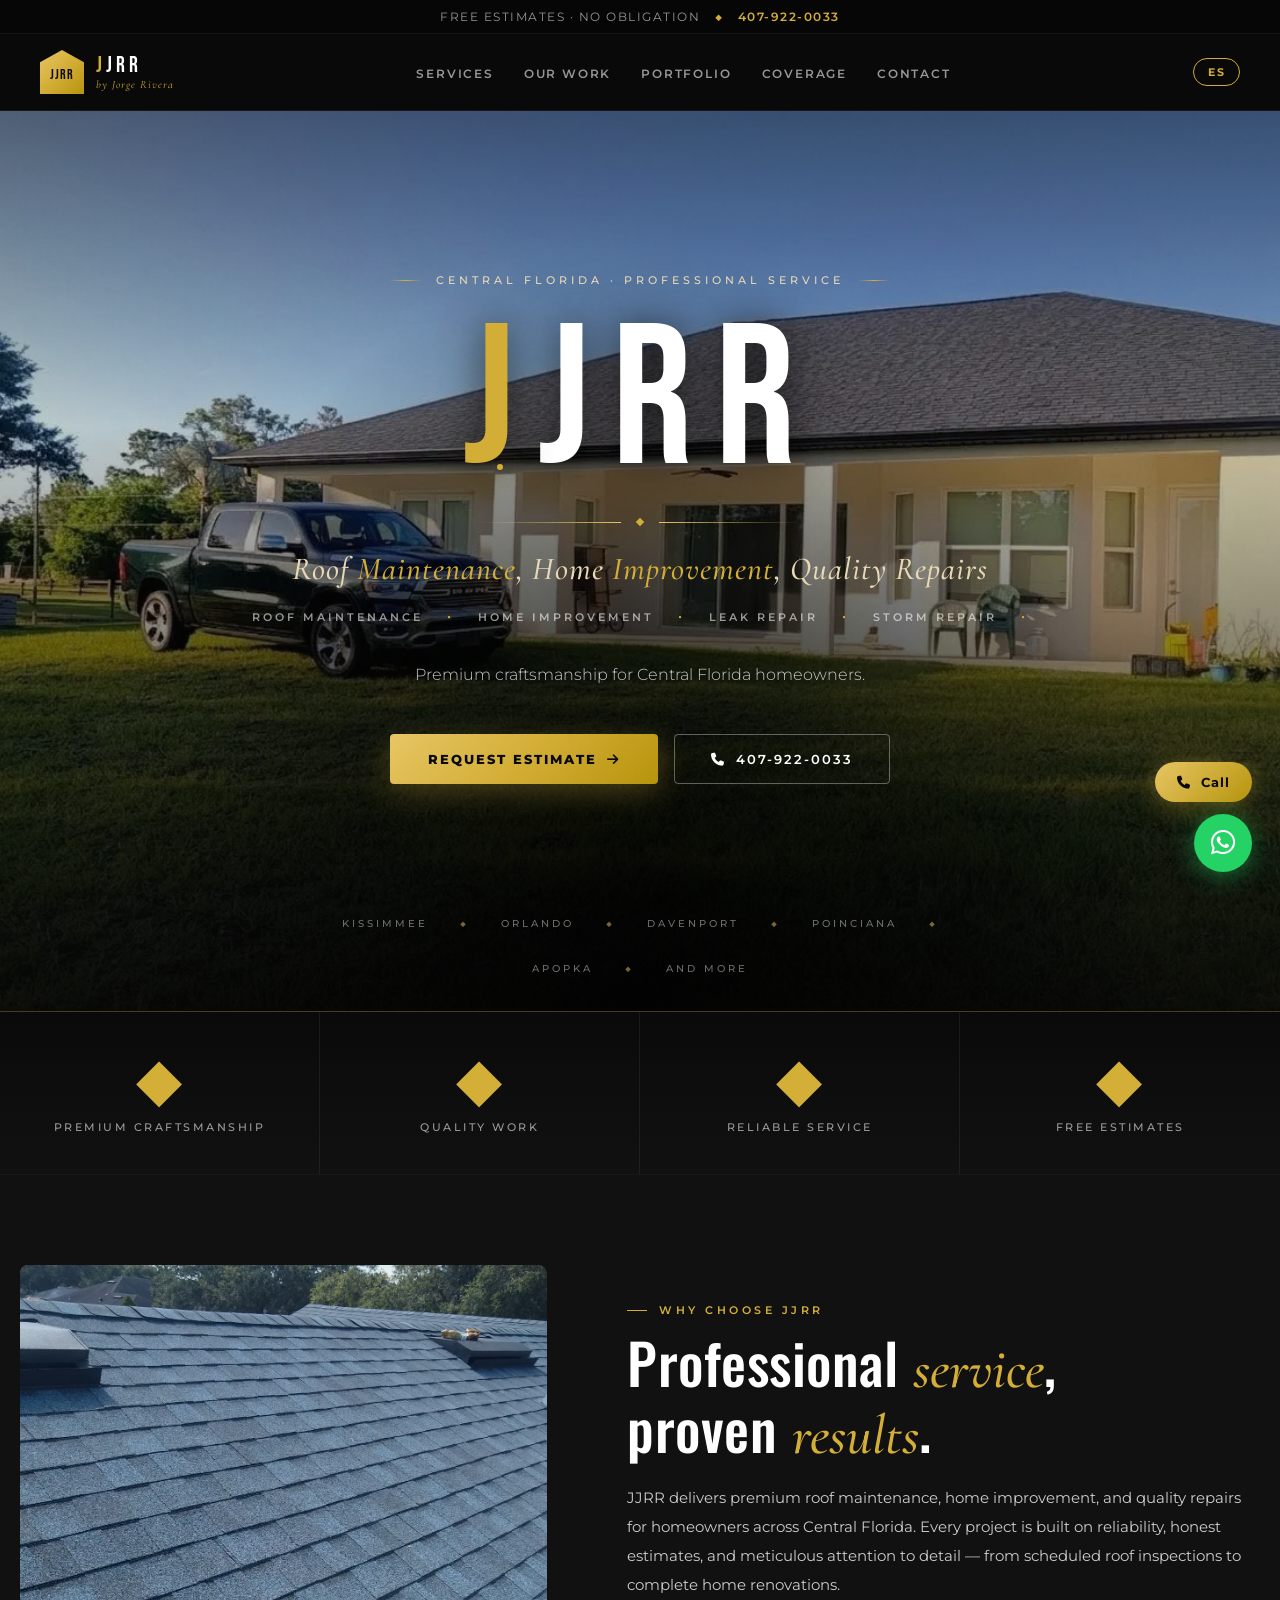
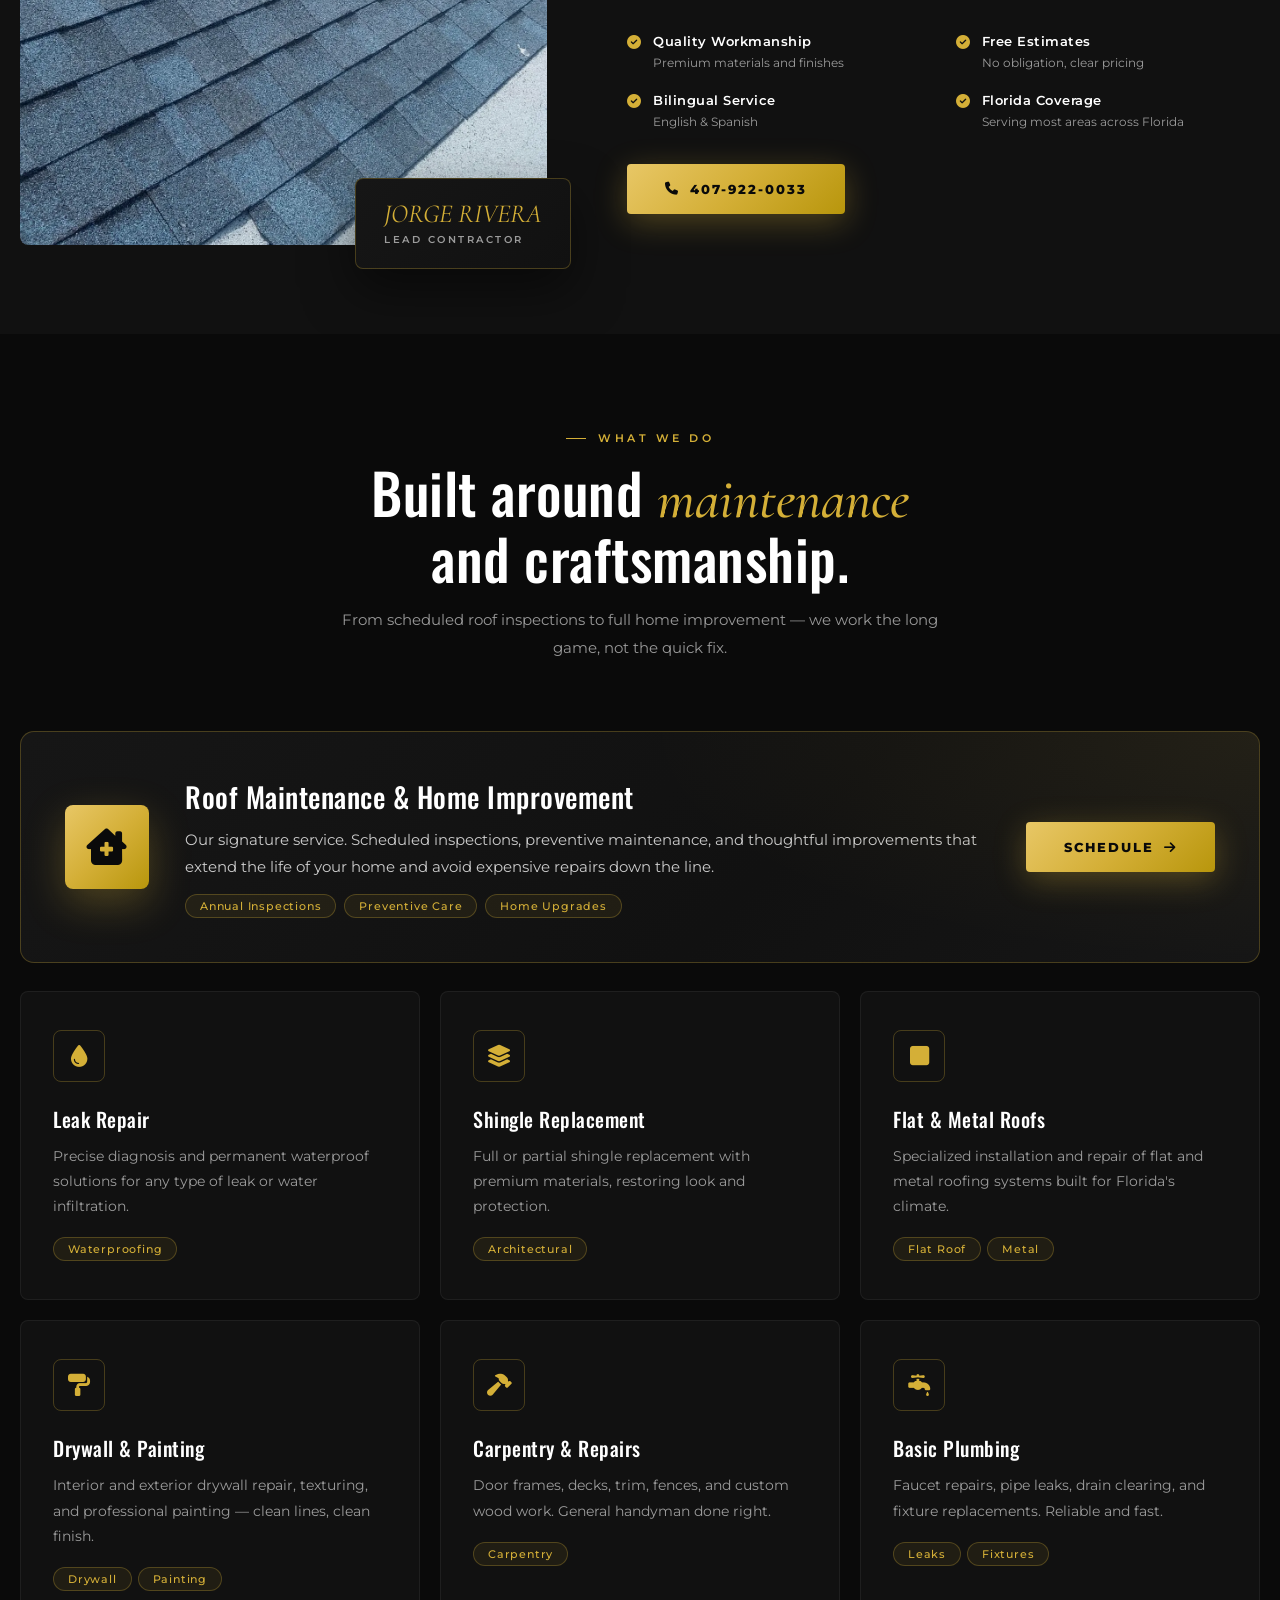
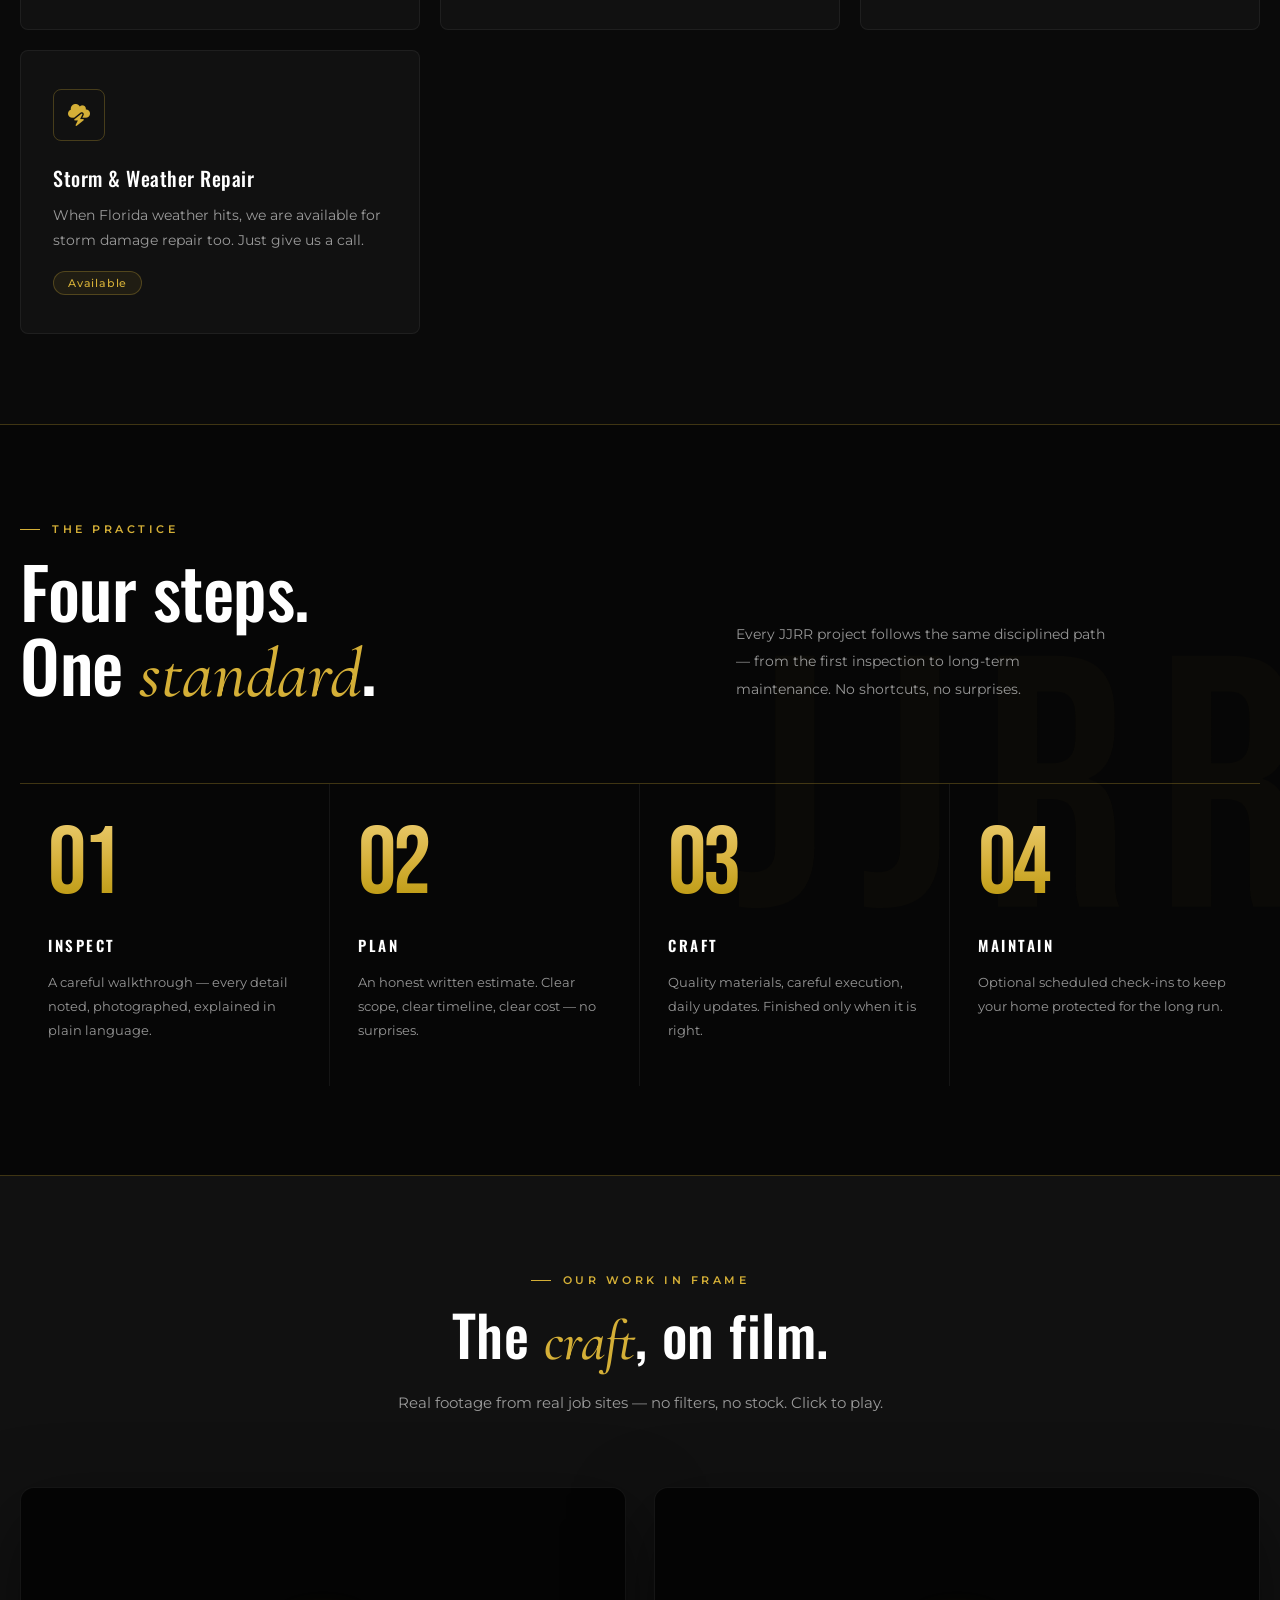
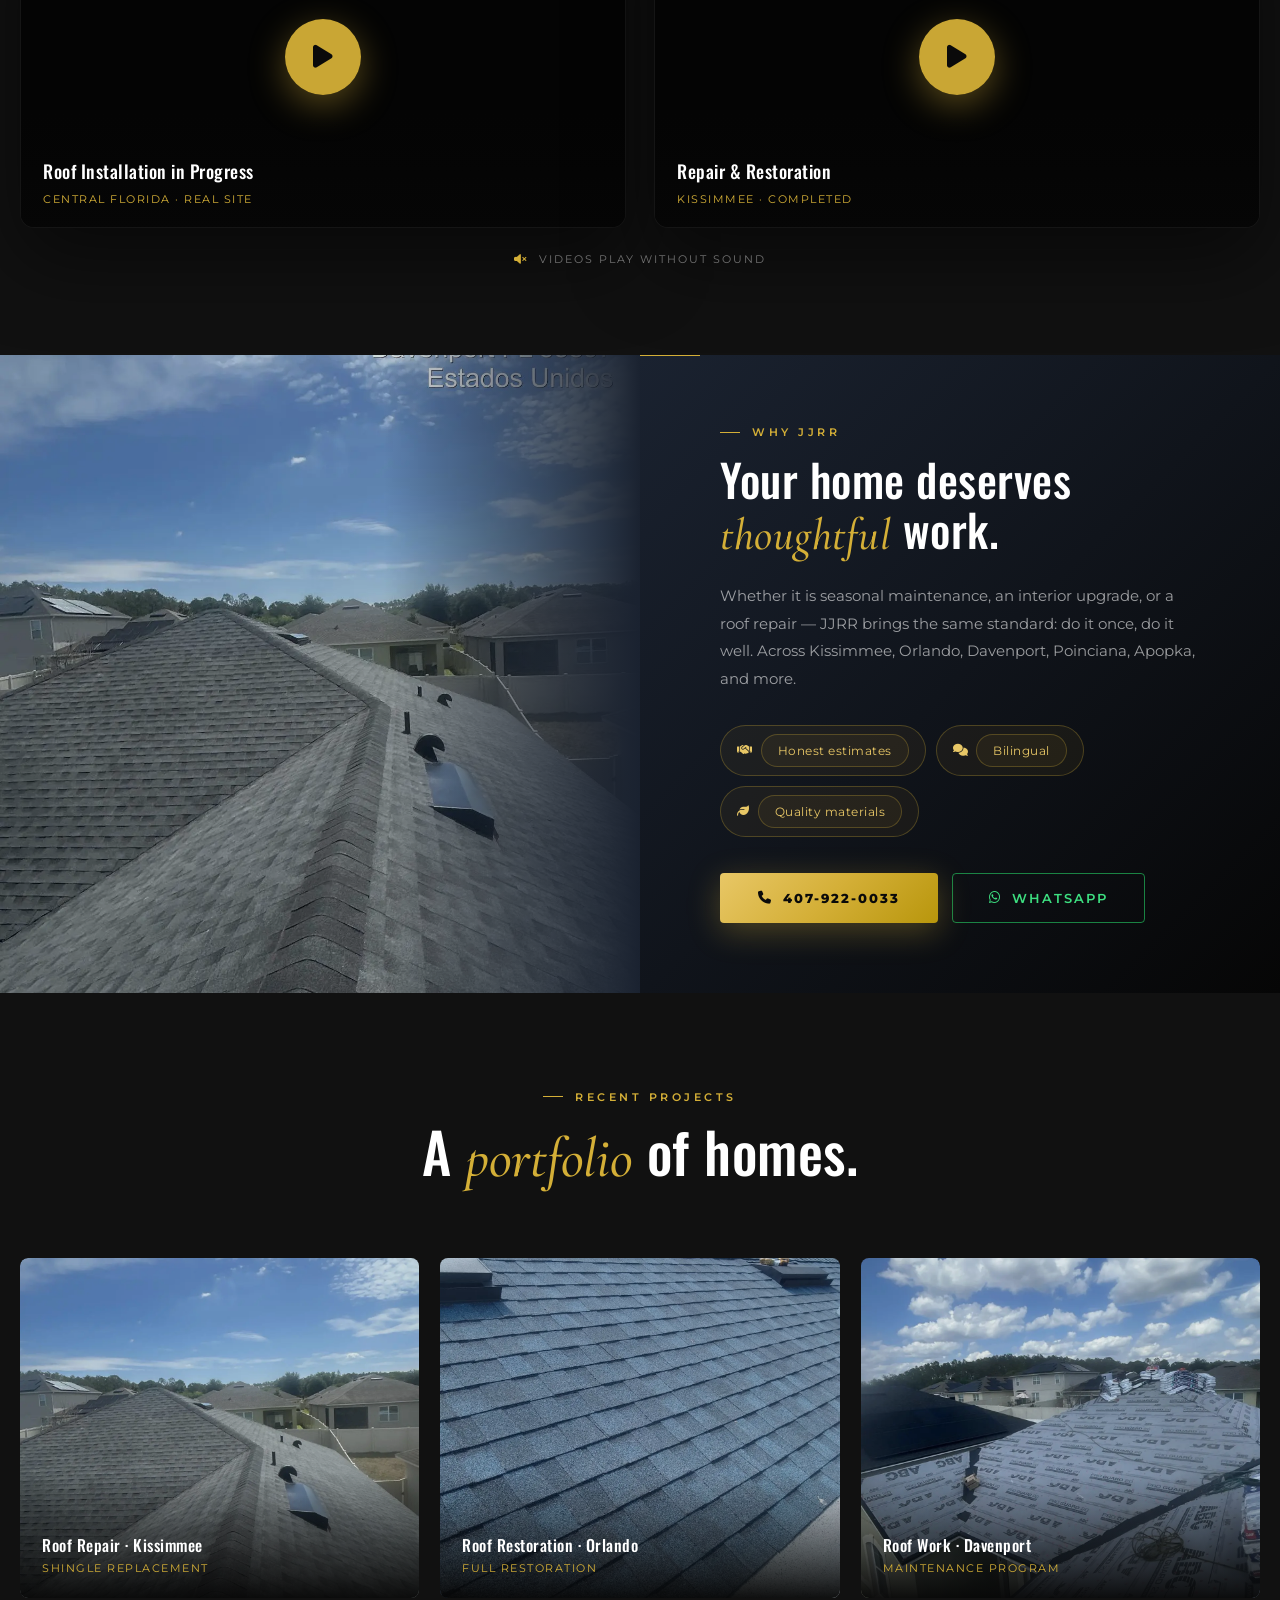
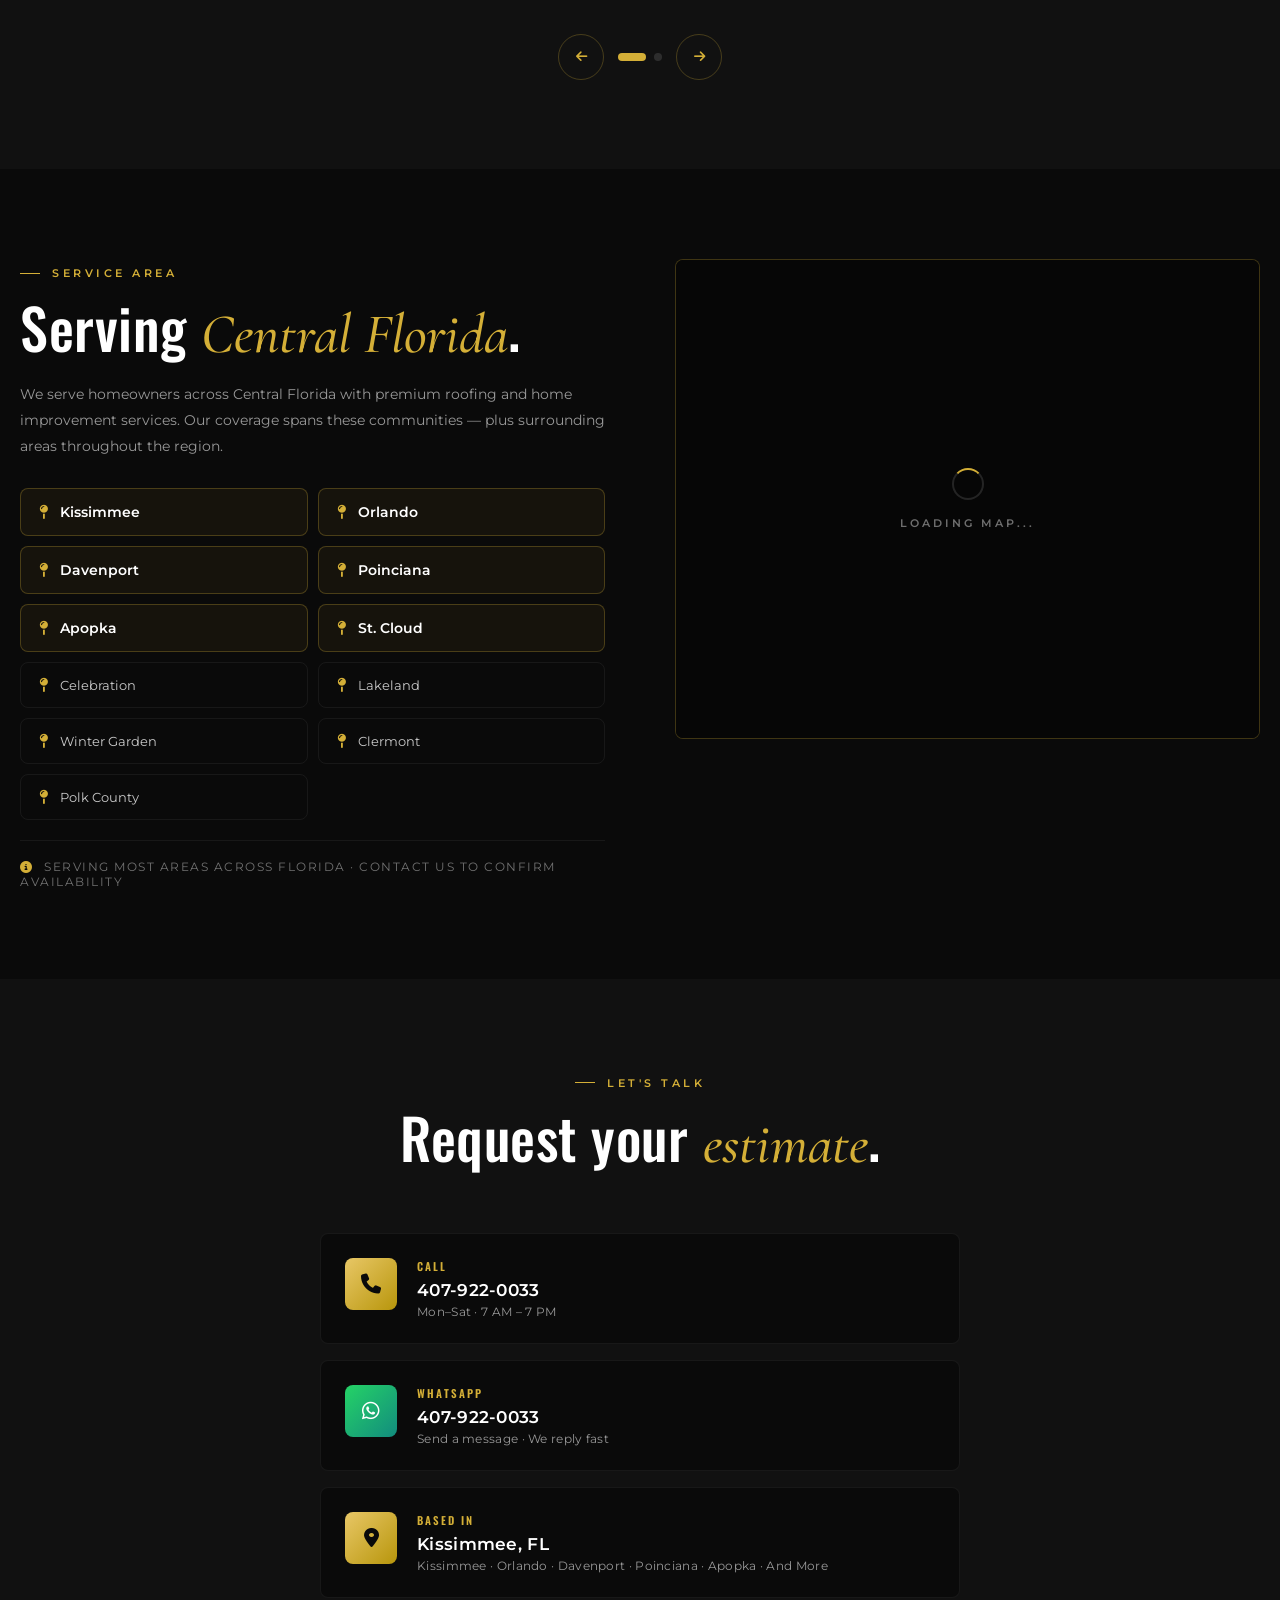
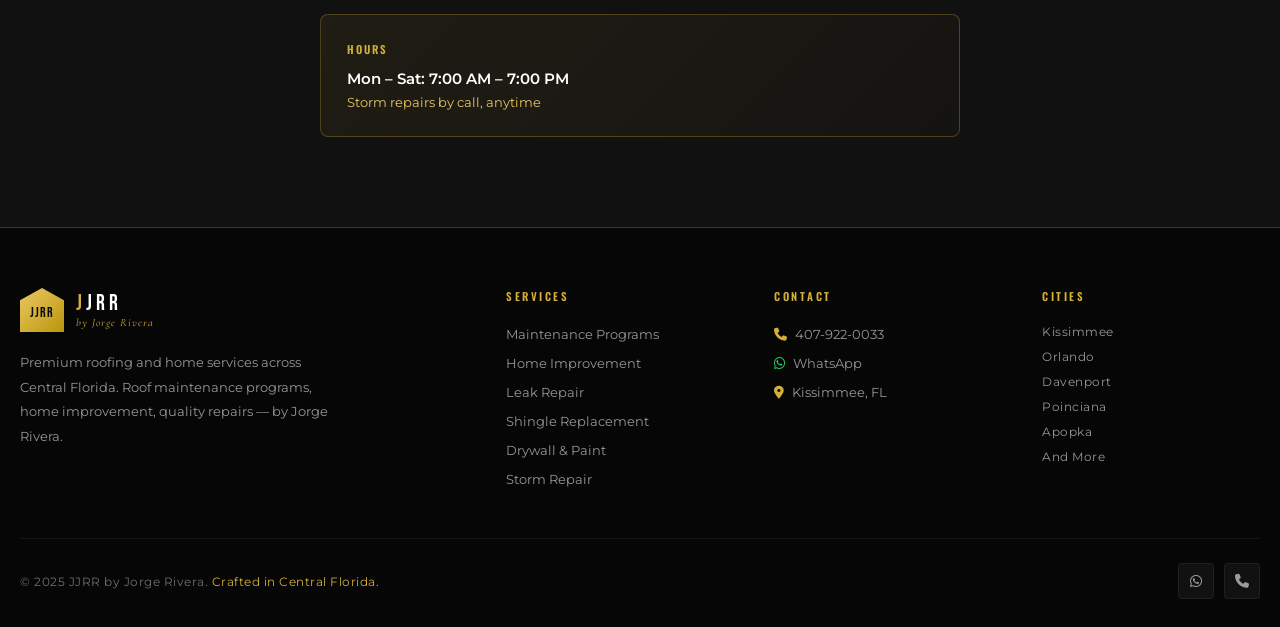
==== index.html @ fd339f36 "Initial commit — JJRR luxury roofing site" ====
<!DOCTYPE html>
<html lang="en">
<head>
  <meta charset="UTF-8" />
  <meta name="viewport" content="width=device-width, initial-scale=1.0" />
  <title>JJRR — Premium Roofing &amp; Home Services · Central Florida</title>
  <meta name="description" content="JJRR by Jorge Rivera — premium roof maintenance, home improvement and quality repairs in Kissimmee, Orlando, Davenport, Poinciana, Apopka and more across Central Florida. Call 407-922-0033 for a free estimate." />

  <script type="application/ld+json">
  {
    "@context": "https://schema.org",
    "@type": "RoofingContractor",
    "name": "JJRR",
    "alternateName": "JJRR by Jorge Rivera",
    "founder": { "@type": "Person", "name": "Jorge Rivera" },
    "telephone": "+14079220033",
    "description": "Premium roof maintenance, home improvement and quality repairs across Central Florida",
    "address": {
      "@type": "PostalAddress",
      "addressLocality": "Kissimmee",
      "addressRegion": "FL",
      "addressCountry": "US"
    },
    "areaServed": ["Kissimmee","Orlando","Davenport","Poinciana","Apopka","St. Cloud","Celebration","Lakeland","Winter Garden","Clermont","Polk County","Central Florida"],
    "openingHours": "Mo-Sa 07:00-19:00",
    "priceRange": "$$",
    "sameAs": ["https://wa.me/14079220033"]
  }
  </script>

  <link rel="preconnect" href="https://fonts.googleapis.com" />
  <link rel="preconnect" href="https://fonts.gstatic.com" crossorigin />
  <link href="https://fonts.googleapis.com/css2?family=Bebas+Neue&family=Cormorant+Garamond:ital,wght@0,400;0,500;1,400&family=Montserrat:wght@300;400;500;600;700;800;900&family=Oswald:wght@300;400;500;600;700&display=swap" rel="stylesheet" />
  <link rel="stylesheet" href="https://cdnjs.cloudflare.com/ajax/libs/font-awesome/6.5.0/css/all.min.css" />
  <link rel="stylesheet" href="https://unpkg.com/leaflet@1.9.4/dist/leaflet.css" />
  <link rel="stylesheet" href="styles.css" />
  <noscript><style>.reveal{opacity:1 !important;transform:none !important;}</style></noscript>
</head>
<body class="lang-en">

  <!-- ===== ANNOUNCEMENT ===== -->
  <div id="announce" role="banner">
    <span data-en>Free estimates · No obligation</span>
    <span data-es>Estimados gratuitos · Sin compromiso</span>
    <span class="dot" aria-hidden="true">&#9670;</span>
    <a href="tel:4079220033"><strong>407-922-0033</strong></a>
  </div>

  <!-- ===== NAVBAR ===== -->
  <nav id="navbar" aria-label="Main navigation">
    <a class="brand" href="#hero" aria-label="JJRR Home">
      <div class="brand-mark" aria-hidden="true"><span>JJRR</span></div>
      <div class="brand-text">
        <span class="brand-name"><span class="j" aria-hidden="true">J</span>JRR</span>
        <span class="brand-sub">by Jorge Rivera</span>
      </div>
    </a>

    <ul class="nav-links">
      <li><a href="#services" data-en>Services</a><a href="#services" data-es>Servicios</a></li>
      <li><a href="#videos" data-en>Our Work</a><a href="#videos" data-es>Trabajo</a></li>
      <li><a href="#portfolio" data-en>Portfolio</a><a href="#portfolio" data-es>Portafolio</a></li>
      <li><a href="#coverage" data-en>Coverage</a><a href="#coverage" data-es>Cobertura</a></li>
      <li><a href="#contact" data-en>Contact</a><a href="#contact" data-es>Contacto</a></li>
    </ul>

    <div class="nav-actions">
      <button class="lang-btn" id="langToggle" onclick="toggleLang()" aria-label="Switch language">ES</button>
      <button class="burger" id="burger" aria-expanded="false" aria-controls="mobile-menu" aria-label="Open menu">
        <span></span><span></span><span></span>
      </button>
    </div>
  </nav>

  <!-- ===== MOBILE MENU ===== -->
  <div id="mobile-menu" role="navigation" aria-label="Mobile navigation">
    <a href="#services" onclick="closeMobile()" data-en>Services</a>
    <a href="#services" onclick="closeMobile()" data-es>Servicios</a>
    <a href="#videos" onclick="closeMobile()" data-en>Our Work</a>
    <a href="#videos" onclick="closeMobile()" data-es>Trabajo</a>
    <a href="#portfolio" onclick="closeMobile()" data-en>Portfolio</a>
    <a href="#portfolio" onclick="closeMobile()" data-es>Portafolio</a>
    <a href="#coverage" onclick="closeMobile()" data-en>Coverage</a>
    <a href="#coverage" onclick="closeMobile()" data-es>Cobertura</a>
    <a href="#contact" onclick="closeMobile()" data-en>Contact</a>
    <a href="#contact" onclick="closeMobile()" data-es>Contacto</a>
  </div>

  <!-- ===== HERO ===== -->
  <section id="hero" aria-label="Hero">
    <div class="hero-bg">
      <picture>
        <source media="(max-width: 768px)" srcset="mobil.webp" type="image/webp" />
        <source media="(max-width: 768px)" srcset="mobil.jpg" />
        <source srcset="fondo.webp" type="image/webp" />
        <img src="fondo.jpg" alt="JJRR — Premium Roofing &amp; Home Services in Central Florida" fetchpriority="high" />
      </picture>
    </div>

    <div class="hero-content">
      <div class="hero-eyebrow reveal">
        <span data-en>Central Florida · Professional Service</span>
        <span data-es>Centro de Florida · Servicio Profesional</span>
      </div>

      <h1 class="hero-wordmark reveal"><span class="j" aria-hidden="true">J</span>JRR</h1>

      <div class="hero-divider reveal"><span></span></div>

      <p class="hero-positioning reveal">
        <span data-en>Roof <em class="accent">Maintenance</em>, Home <em class="accent">Improvement</em>, Quality Repairs</span>
        <span data-es><em class="accent">Mantenimiento</em> de Techo, <em class="accent">Mejoras</em> del Hogar, Reparaciones de Calidad</span>
      </p>

      <div class="hero-services-row reveal">
        <span data-en>Roof Maintenance</span><span data-es>Mantenimiento</span>
        <span data-en>Home Improvement</span><span data-es>Mejoras del Hogar</span>
        <span data-en>Leak Repair</span><span data-es>Reparaciones</span>
        <span data-en>Storm Repair</span><span data-es>Tormentas</span>
      </div>

      <p class="hero-tagline reveal">
        <span data-en>Premium craftsmanship for Central Florida homeowners.</span>
        <span data-es>Artesanía premium para propietarios del Centro de Florida.</span>
      </p>

      <div class="hero-btns reveal">
        <a href="#contact" class="btn-gold">
          <span data-en>Request Estimate</span>
          <span data-es>Pedir Estimado</span>
          <i class="fas fa-arrow-right" aria-hidden="true"></i>
        </a>
        <a href="tel:4079220033" class="btn-ghost">
          <i class="fas fa-phone" aria-hidden="true"></i>
          <span>407-922-0033</span>
        </a>
      </div>
    </div>

    <div class="hero-cities-mini" aria-label="Service cities">
      <span>Kissimmee</span><span class="dot" aria-hidden="true">&#9670;</span>
      <span>Orlando</span><span class="dot" aria-hidden="true">&#9670;</span>
      <span>Davenport</span><span class="dot" aria-hidden="true">&#9670;</span>
      <span>Poinciana</span><span class="dot" aria-hidden="true">&#9670;</span>
      <span>Apopka</span><span class="dot" aria-hidden="true">&#9670;</span>
      <span data-en>And More</span><span data-es>Y Más</span>
    </div>
  </section>

  <!-- ===== TRUST STRIP ===== -->
  <div id="trust" aria-label="Service highlights">
    <div class="trust-grid">
      <div class="trust-item reveal">
        <div class="trust-num">&#9670;</div>
        <div class="trust-label" data-en>Premium Craftsmanship</div>
        <div class="trust-label" data-es>Artesanía Premium</div>
      </div>
      <div class="trust-item reveal">
        <div class="trust-num">&#9670;</div>
        <div class="trust-label" data-en>Quality Work</div>
        <div class="trust-label" data-es>Trabajo de Calidad</div>
      </div>
      <div class="trust-item reveal">
        <div class="trust-num">&#9670;</div>
        <div class="trust-label" data-en>Reliable Service</div>
        <div class="trust-label" data-es>Servicio Confiable</div>
      </div>
      <div class="trust-item reveal">
        <div class="trust-num">&#9670;</div>
        <div class="trust-label" data-en>Free Estimates</div>
        <div class="trust-label" data-es>Estimados Gratis</div>
      </div>
    </div>
  </div>

  <!-- ===== ABOUT / PROFESSIONAL SERVICES ===== -->
  <section id="about" aria-label="About JJRR">
    <div class="about-inner">
      <div class="about-visual reveal">
        <div class="about-img-frame">
          <picture>
            <source srcset="assets/roofing-work-02.webp" type="image/webp" />
            <img src="assets/roofing-work-02.jpg" alt="JJRR — Professional roofing and home improvement services" loading="lazy" width="600" height="580" />
          </picture>
        </div>
        <div class="about-signature">
          <div class="sig-name">JORGE RIVERA</div>
          <div class="sig-title" data-en>Lead Contractor</div>
          <div class="sig-title" data-es>Contratista Principal</div>
        </div>
      </div>

      <div class="about-content reveal">
        <div class="section-eyebrow">
          <span data-en>Why Choose JJRR</span>
          <span data-es>Por Qué Elegir JJRR</span>
        </div>

        <h2 class="section-title">
          <span data-en>Professional <em>service</em>,<br>proven <em>results</em>.</span>
          <span data-es>Servicio <em>profesional</em>,<br>resultados <em>comprobados</em>.</span>
        </h2>

        <p class="about-text" data-en>
          JJRR delivers premium roof maintenance, home improvement, and quality repairs for homeowners across Central Florida. Every project is built on reliability, honest estimates, and meticulous attention to detail — from scheduled roof inspections to complete home renovations.
        </p>

        <p class="about-text" data-es>
          JJRR ofrece mantenimiento premium de techos, mejoras del hogar y reparaciones de calidad para propietarios en todo el Centro de Florida. Cada proyecto se basa en confiabilidad, estimados honestos y atención meticulosa a los detalles — desde inspecciones programadas hasta renovaciones completas del hogar.
        </p>

        <ul class="about-values">
          <li>
            <i class="fas fa-circle-check" aria-hidden="true"></i>
            <div>
              <strong data-en>Quality Workmanship</strong><strong data-es>Trabajo de Calidad</strong>
              <span class="value-sub" data-en>Premium materials and finishes</span>
              <span class="value-sub" data-es>Materiales y acabados premium</span>
            </div>
          </li>
          <li>
            <i class="fas fa-circle-check" aria-hidden="true"></i>
            <div>
              <strong data-en>Free Estimates</strong><strong data-es>Estimados Gratuitos</strong>
              <span class="value-sub" data-en>No obligation, clear pricing</span>
              <span class="value-sub" data-es>Sin compromiso, precios claros</span>
            </div>
          </li>
          <li>
            <i class="fas fa-circle-check" aria-hidden="true"></i>
            <div>
              <strong data-en>Bilingual Service</strong><strong data-es>Servicio Bilingüe</strong>
              <span class="value-sub" data-en>English &amp; Spanish</span>
              <span class="value-sub" data-es>Inglés y Español</span>
            </div>
          </li>
          <li>
            <i class="fas fa-circle-check" aria-hidden="true"></i>
            <div>
              <strong data-en>Florida Coverage</strong><strong data-es>Cobertura en Florida</strong>
              <span class="value-sub" data-en>Serving most areas across Florida</span>
              <span class="value-sub" data-es>Sirviendo la mayor parte de Florida</span>
            </div>
          </li>
        </ul>

        <a href="tel:4079220033" class="btn-gold">
          <i class="fas fa-phone" aria-hidden="true"></i> 407-922-0033
        </a>
      </div>
    </div>
  </section>

  <!-- ===== SERVICES ===== -->
  <section id="services" aria-label="Services">
    <div class="section-header reveal">
      <div class="section-eyebrow">
        <span data-en>What We Do</span>
        <span data-es>Lo Que Hacemos</span>
      </div>
      <h2 class="section-title">
        <span data-en>Built around <em>maintenance</em><br>and craftsmanship.</span>
        <span data-es>Hecho alrededor del <em>mantenimiento</em><br>y la artesanía.</span>
      </h2>
      <p class="section-lede">
        <span data-en>From scheduled roof inspections to full home improvement — we work the long game, not the quick fix.</span>
        <span data-es>Desde inspecciones programadas hasta mejoras completas del hogar — trabajamos a largo plazo, no soluciones rápidas.</span>
      </p>
    </div>

    <div class="services-featured reveal">
      <div class="feat-icon" aria-hidden="true"><i class="fas fa-house-chimney-medical"></i></div>
      <div class="feat-body">
        <h3 data-en>Roof Maintenance &amp; Home Improvement</h3>
        <h3 data-es>Mantenimiento de Techo y Mejoras del Hogar</h3>
        <p data-en>Our signature service. Scheduled inspections, preventive maintenance, and thoughtful improvements that extend the life of your home and avoid expensive repairs down the line.</p>
        <p data-es>Nuestro servicio insignia. Inspecciones programadas, mantenimiento preventivo y mejoras pensadas que extienden la vida de su hogar y evitan reparaciones costosas a futuro.</p>
        <div class="feat-tags">
          <span class="tag" data-en>Annual Inspections</span><span class="tag" data-es>Inspecciones Anuales</span>
          <span class="tag" data-en>Preventive Care</span><span class="tag" data-es>Cuidado Preventivo</span>
          <span class="tag" data-en>Home Upgrades</span><span class="tag" data-es>Mejoras del Hogar</span>
        </div>
      </div>
      <a href="#contact" class="btn-gold feat-btn">
        <span data-en>Schedule</span><span data-es>Agendar</span>
        <i class="fas fa-arrow-right" aria-hidden="true"></i>
      </a>
    </div>

    <div class="services-grid">
      <div class="svc-card reveal">
        <div class="svc-icon" aria-hidden="true"><i class="fas fa-droplet"></i></div>
        <h3 data-en>Leak Repair</h3>
        <h3 data-es>Reparación de Goteras</h3>
        <p data-en>Precise diagnosis and permanent waterproof solutions for any type of leak or water infiltration.</p>
        <p data-es>Diagnóstico preciso y soluciones impermeables permanentes para cualquier filtración o gotera.</p>
        <div class="svc-tags">
          <span class="tag" data-en>Waterproofing</span><span class="tag" data-es>Impermeabilización</span>
        </div>
      </div>

      <div class="svc-card reveal">
        <div class="svc-icon" aria-hidden="true"><i class="fas fa-layer-group"></i></div>
        <h3 data-en>Shingle Replacement</h3>
        <h3 data-es>Reemplazo de Tejas</h3>
        <p data-en>Full or partial shingle replacement with premium materials, restoring look and protection.</p>
        <p data-es>Reemplazo total o parcial de tejas con materiales premium — restaurando estética y protección.</p>
        <div class="svc-tags">
          <span class="tag" data-en>Architectural</span><span class="tag" data-es>Arquitectónica</span>
        </div>
      </div>

      <div class="svc-card reveal">
        <div class="svc-icon" aria-hidden="true"><i class="fas fa-square"></i></div>
        <h3 data-en>Flat &amp; Metal Roofs</h3>
        <h3 data-es>Techos Planos y Metálicos</h3>
        <p data-en>Specialized installation and repair of flat and metal roofing systems built for Florida's climate.</p>
        <p data-es>Instalación y reparación especializada de techos planos y metálicos, hechos para el clima de Florida.</p>
        <div class="svc-tags">
          <span class="tag" data-en>Flat Roof</span><span class="tag" data-es>Techo Plano</span>
          <span class="tag" data-en>Metal</span><span class="tag" data-es>Metálico</span>
        </div>
      </div>

      <div class="svc-card reveal">
        <div class="svc-icon" aria-hidden="true"><i class="fas fa-paint-roller"></i></div>
        <h3 data-en>Drywall &amp; Painting</h3>
        <h3 data-es>Drywall y Pintura</h3>
        <p data-en>Interior and exterior drywall repair, texturing, and professional painting — clean lines, clean finish.</p>
        <p data-es>Reparación de drywall interior y exterior, texturizado y pintura profesional — líneas limpias, acabado limpio.</p>
        <div class="svc-tags">
          <span class="tag">Drywall</span>
          <span class="tag" data-en>Painting</span><span class="tag" data-es>Pintura</span>
        </div>
      </div>

      <div class="svc-card reveal">
        <div class="svc-icon" aria-hidden="true"><i class="fas fa-hammer"></i></div>
        <h3 data-en>Carpentry &amp; Repairs</h3>
        <h3 data-es>Carpintería y Reparaciones</h3>
        <p data-en>Door frames, decks, trim, fences, and custom wood work. General handyman done right.</p>
        <p data-es>Marcos de puertas, decks, molduras, cercas y trabajo en madera. Reparaciones generales bien hechas.</p>
        <div class="svc-tags">
          <span class="tag" data-en>Carpentry</span><span class="tag" data-es>Carpintería</span>
        </div>
      </div>

      <div class="svc-card reveal">
        <div class="svc-icon" aria-hidden="true"><i class="fas fa-faucet-drip"></i></div>
        <h3 data-en>Basic Plumbing</h3>
        <h3 data-es>Plomería Básica</h3>
        <p data-en>Faucet repairs, pipe leaks, drain clearing, and fixture replacements. Reliable and fast.</p>
        <p data-es>Reparación de grifos, fugas, limpieza de desagües y reemplazo de accesorios. Confiable y rápido.</p>
        <div class="svc-tags">
          <span class="tag" data-en>Leaks</span><span class="tag" data-es>Fugas</span>
          <span class="tag" data-en>Fixtures</span><span class="tag" data-es>Accesorios</span>
        </div>
      </div>

      <div class="svc-card reveal">
        <div class="svc-icon" aria-hidden="true"><i class="fas fa-cloud-bolt"></i></div>
        <h3 data-en>Storm &amp; Weather Repair</h3>
        <h3 data-es>Reparación por Tormenta</h3>
        <p data-en>When Florida weather hits, we are available for storm damage repair too. Just give us a call.</p>
        <p data-es>Cuando el clima de Florida golpea, también atendemos reparaciones por tormenta. Solo llámenos.</p>
        <div class="svc-tags">
          <span class="tag" data-en>Available</span><span class="tag" data-es>Disponible</span>
        </div>
      </div>
    </div>
  </section>

  <!-- ===== PROCESS ===== -->
  <section id="process" aria-label="Our process">
    <div class="process-inner">
      <div class="process-header reveal">
        <div>
          <div class="section-eyebrow">
            <span data-en>The Practice</span>
            <span data-es>La Práctica</span>
          </div>
          <h2 class="section-title">
            <span data-en>Four steps.<br>One <em>standard</em>.</span>
            <span data-es>Cuatro pasos.<br>Un <em>estándar</em>.</span>
          </h2>
        </div>
        <p class="process-lede">
          <span data-en>Every JJRR project follows the same disciplined path — from the first inspection to long-term maintenance. No shortcuts, no surprises.</span>
          <span data-es>Cada proyecto de JJRR sigue el mismo camino disciplinado — desde la primera inspección hasta el mantenimiento a largo plazo. Sin atajos, sin sorpresas.</span>
        </p>
      </div>

      <div class="process-grid">
        <div class="process-step reveal">
          <span class="process-num" aria-hidden="true">01</span>
          <h3 data-en>Inspect</h3>
          <h3 data-es>Inspeccionar</h3>
          <p data-en>A careful walkthrough — every detail noted, photographed, explained in plain language.</p>
          <p data-es>Una inspección cuidadosa — cada detalle anotado, fotografiado y explicado claramente.</p>
        </div>
        <div class="process-step reveal">
          <span class="process-num" aria-hidden="true">02</span>
          <h3 data-en>Plan</h3>
          <h3 data-es>Planear</h3>
          <p data-en>An honest written estimate. Clear scope, clear timeline, clear cost — no surprises.</p>
          <p data-es>Un estimado honesto y por escrito. Alcance, tiempo y costo claros — sin sorpresas.</p>
        </div>
        <div class="process-step reveal">
          <span class="process-num" aria-hidden="true">03</span>
          <h3 data-en>Craft</h3>
          <h3 data-es>Construir</h3>
          <p data-en>Quality materials, careful execution, daily updates. Finished only when it is right.</p>
          <p data-es>Materiales de calidad, ejecución cuidadosa, actualizaciones diarias. Terminado solo cuando esté bien.</p>
        </div>
        <div class="process-step reveal">
          <span class="process-num" aria-hidden="true">04</span>
          <h3 data-en>Maintain</h3>
          <h3 data-es>Mantener</h3>
          <p data-en>Optional scheduled check-ins to keep your home protected for the long run.</p>
          <p data-es>Visitas programadas opcionales para mantener su hogar protegido a largo plazo.</p>
        </div>
      </div>
    </div>
  </section>

  <!-- ===== VIDEO GALLERY ===== -->
  <section id="videos" aria-label="Video gallery">
    <div class="section-header reveal">
      <div class="section-eyebrow">
        <span data-en>Our Work In Frame</span>
        <span data-es>Nuestro Trabajo en Cuadro</span>
      </div>
      <h2 class="section-title">
        <span data-en>The <em>craft</em>, on film.</span>
        <span data-es>El <em>oficio</em>, en video.</span>
      </h2>
      <p class="section-lede">
        <span data-en>Real footage from real job sites — no filters, no stock. Click to play.</span>
        <span data-es>Videos reales de trabajos reales — sin filtros, sin stock. Haga clic para reproducir.</span>
      </p>
    </div>

    <div class="video-grid reveal">
      <div class="video-wrap" id="wrap1">
        <video muted playsinline preload="metadata" id="vid1" aria-label="Roof installation in progress">
          <source src="assets/roofing-video-01.mp4" type="video/mp4" />
        </video>
        <div class="video-overlay" onclick="toggleVideo('vid1','wrap1')" role="button" tabindex="0" aria-label="Play video" onkeydown="if(event.key==='Enter'||event.key===' ')toggleVideo('vid1','wrap1')">
          <div class="play-circle"><i class="fas fa-play" id="icon1"></i></div>
        </div>
        <div class="video-label">
          <h4 data-en>Roof Installation in Progress</h4>
          <h4 data-es>Instalación de Techo en Curso</h4>
          <span data-en>Central Florida · Real Site</span>
          <span data-es>Centro de Florida · Trabajo Real</span>
        </div>
      </div>

      <div class="video-wrap" id="wrap2">
        <video muted playsinline preload="metadata" id="vid2" aria-label="Repair and restoration work">
          <source src="assets/roofing-video-02.mp4" type="video/mp4" />
        </video>
        <div class="video-overlay" onclick="toggleVideo('vid2','wrap2')" role="button" tabindex="0" aria-label="Play video" onkeydown="if(event.key==='Enter'||event.key===' ')toggleVideo('vid2','wrap2')">
          <div class="play-circle"><i class="fas fa-play" id="icon2"></i></div>
        </div>
        <div class="video-label">
          <h4 data-en>Repair &amp; Restoration</h4>
          <h4 data-es>Reparación y Restauración</h4>
          <span data-en>Kissimmee · Completed</span>
          <span data-es>Kissimmee · Completado</span>
        </div>
      </div>
    </div>

    <p class="video-muted-note reveal">
      <i class="fas fa-volume-xmark" aria-hidden="true"></i>
      <span data-en>Videos play without sound</span>
      <span data-es>Los videos se reproducen sin sonido</span>
    </p>
  </section>

  <!-- ===== CTA SPLIT ===== -->
  <div id="cta-split" aria-label="Call to action">
    <div class="split-inner">
      <div class="split-img-wrap">
        <picture>
          <source srcset="assets/roofing-work-01.webp" type="image/webp" />
          <img class="split-img" src="assets/roofing-work-01.jpg" alt="JJRR — Real craftsmanship" loading="lazy" width="700" height="560" />
        </picture>
      </div>
      <div class="split-content reveal">
        <div class="section-eyebrow" style="margin-bottom:16px;">
          <span data-en>Why JJRR</span>
          <span data-es>Por Qué JJRR</span>
        </div>
        <h2>
          <span data-en>Your home deserves<br><em>thoughtful</em> work.</span>
          <span data-es>Su hogar merece<br>trabajo <em>pensado</em>.</span>
        </h2>
        <p data-en>Whether it is seasonal maintenance, an interior upgrade, or a roof repair — JJRR brings the same standard: do it once, do it well. Across Kissimmee, Orlando, Davenport, Poinciana, Apopka, and more.</p>
        <p data-es>Ya sea mantenimiento de temporada, una mejora interior o una reparación de techo — JJRR aporta el mismo estándar: hágalo una vez, hágalo bien. En Kissimmee, Orlando, Davenport, Poinciana, Apopka y más.</p>
        <div class="split-points">
          <span><i class="fas fa-handshake" aria-hidden="true"></i><span data-en>Honest estimates</span><span data-es>Estimados honestos</span></span>
          <span><i class="fas fa-comments" aria-hidden="true"></i><span data-en>Bilingual</span><span data-es>Bilingüe</span></span>
          <span><i class="fas fa-leaf" aria-hidden="true"></i><span data-en>Quality materials</span><span data-es>Materiales de calidad</span></span>
        </div>
        <div class="split-btns">
          <a href="tel:4079220033" class="btn-gold"><i class="fas fa-phone" aria-hidden="true"></i> 407-922-0033</a>
          <a href="https://wa.me/14079220033" target="_blank" rel="noopener" class="btn-ghost" style="border-color:rgba(37,211,102,0.6);color:#3ddf80;"><i class="fab fa-whatsapp" aria-hidden="true"></i> WhatsApp</a>
        </div>
      </div>
    </div>
  </div>

  <!-- ===== PORTFOLIO CAROUSEL ===== -->
  <section id="portfolio" aria-label="Portfolio">
    <div class="section-header reveal">
      <div class="section-eyebrow">
        <span data-en>Recent Projects</span>
        <span data-es>Proyectos Recientes</span>
      </div>
      <h2 class="section-title">
        <span data-en>A <em>portfolio</em> of homes.</span>
        <span data-es>Un <em>portafolio</em> de hogares.</span>
      </h2>
    </div>

    <div class="carousel-wrap reveal">
      <div class="carousel-track" id="carouselTrack">
        <div class="carousel-slide">
          <picture>
            <source srcset="assets/roofing-work-01.webp" type="image/webp" />
            <img src="assets/roofing-work-01.jpg" alt="Roof maintenance Kissimmee" loading="lazy" width="700" height="340" />
          </picture>
          <div class="slide-overlay">
            <h4 data-en>Roof Repair · Kissimmee</h4><h4 data-es>Reparación · Kissimmee</h4>
            <span data-en>Shingle Replacement</span><span data-es>Reemplazo de Tejas</span>
          </div>
        </div>

        <div class="carousel-slide">
          <picture>
            <source srcset="assets/roofing-work-02.webp" type="image/webp" />
            <img src="assets/roofing-work-02.jpg" alt="Home improvement Orlando" loading="lazy" width="700" height="340" />
          </picture>
          <div class="slide-overlay">
            <h4 data-en>Roof Restoration · Orlando</h4><h4 data-es>Restauración · Orlando</h4>
            <span data-en>Full Restoration</span><span data-es>Restauración Completa</span>
          </div>
        </div>

        <div class="carousel-slide">
          <picture>
            <source srcset="assets/roofing-work-03.webp" type="image/webp" />
            <img src="assets/roofing-work-03.jpg" alt="Roof maintenance Davenport" loading="lazy" width="700" height="340" />
          </picture>
          <div class="slide-overlay">
            <h4 data-en>Roof Work · Davenport</h4><h4 data-es>Trabajo · Davenport</h4>
            <span data-en>Maintenance Program</span><span data-es>Programa de Mantenimiento</span>
          </div>
        </div>

        <div class="carousel-slide">
          <img src="https://images.unsplash.com/photo-1582268611958-ebfd161ef9cf?w=700&q=80" alt="Home improvement Poinciana" loading="lazy" width="700" height="340" />
          <div class="slide-overlay">
            <h4 data-en>Home Upgrade · Poinciana</h4><h4 data-es>Mejora · Poinciana</h4>
            <span data-en>Drywall &amp; Paint</span><span data-es>Drywall y Pintura</span>
          </div>
        </div>

        <div class="carousel-slide">
          <img src="https://images.unsplash.com/photo-1562259949-e8e7689d7828?w=700&q=80" alt="Flat roof Apopka" loading="lazy" width="700" height="340" />
          <div class="slide-overlay">
            <h4 data-en>Flat Roof · Apopka</h4><h4 data-es>Techo Plano · Apopka</h4>
            <span data-en>Waterproofing</span><span data-es>Impermeabilización</span>
          </div>
        </div>

        <div class="carousel-slide">
          <img src="https://images.unsplash.com/photo-1504307651254-35680f356dfd?w=700&q=80" alt="New roof St Cloud" loading="lazy" width="700" height="340" />
          <div class="slide-overlay">
            <h4 data-en>Full Roof · St. Cloud</h4><h4 data-es>Techo Completo · St. Cloud</h4>
            <span data-en>New Installation</span><span data-es>Instalación Nueva</span>
          </div>
        </div>
      </div>
    </div>

    <div class="carousel-nav">
      <button class="carousel-btn" onclick="moveCarousel(-1)" aria-label="Previous slide"><i class="fas fa-arrow-left"></i></button>
      <div class="carousel-dots" id="carouselDots"></div>
      <button class="carousel-btn" onclick="moveCarousel(1)" aria-label="Next slide"><i class="fas fa-arrow-right"></i></button>
    </div>
  </section>

  <!-- ===== COVERAGE ===== -->
  <section id="coverage" aria-label="Coverage area">
    <div class="coverage-inner">
      <div class="coverage-content reveal">
        <div class="section-eyebrow">
          <span data-en>Service Area</span>
          <span data-es>Área de Servicio</span>
        </div>
        <h2 class="section-title">
          <span data-en>Serving <em>Central Florida</em>.</span>
          <span data-es>Sirviendo al <em>Centro de Florida</em>.</span>
        </h2>

        <p class="coverage-intro" data-en>
          We serve homeowners across Central Florida with premium roofing and home improvement services. Our coverage spans these communities — plus surrounding areas throughout the region.
        </p>
        <p class="coverage-intro" data-es>
          Servimos a propietarios en todo el Centro de Florida con servicios premium de techos y mejoras del hogar. Nuestra cobertura abarca estas comunidades — más áreas cercanas en toda la región.
        </p>

        <div class="city-grid">
          <div class="city-card" tabindex="0"><i class="fas fa-map-pin" aria-hidden="true"></i> Kissimmee</div>
          <div class="city-card" tabindex="0"><i class="fas fa-map-pin" aria-hidden="true"></i> Orlando</div>
          <div class="city-card" tabindex="0"><i class="fas fa-map-pin" aria-hidden="true"></i> Davenport</div>
          <div class="city-card" tabindex="0"><i class="fas fa-map-pin" aria-hidden="true"></i> Poinciana</div>
          <div class="city-card" tabindex="0"><i class="fas fa-map-pin" aria-hidden="true"></i> Apopka</div>
          <div class="city-card" tabindex="0"><i class="fas fa-map-pin" aria-hidden="true"></i> St. Cloud</div>
          <div class="city-card secondary" tabindex="0"><i class="fas fa-map-pin" aria-hidden="true"></i> Celebration</div>
          <div class="city-card secondary" tabindex="0"><i class="fas fa-map-pin" aria-hidden="true"></i> Lakeland</div>
          <div class="city-card secondary" tabindex="0"><i class="fas fa-map-pin" aria-hidden="true"></i> Winter Garden</div>
          <div class="city-card secondary" tabindex="0"><i class="fas fa-map-pin" aria-hidden="true"></i> Clermont</div>
          <div class="city-card secondary" tabindex="0"><i class="fas fa-map-pin" aria-hidden="true"></i> Polk County</div>
        </div>

        <p class="coverage-note">
          <i class="fas fa-info-circle" aria-hidden="true"></i>
          <span data-en>Serving most areas across Florida · Contact us to confirm availability</span>
          <span data-es>Sirviendo la mayor parte de Florida · Contáctenos para confirmar disponibilidad</span>
        </p>
      </div>

      <div class="map-frame reveal" id="mapFrame">
        <div class="map-loading" id="mapLoading">
          <div class="map-loading-spinner"></div>
          <span data-en>Loading map...</span>
          <span data-es>Cargando mapa...</span>
        </div>
        <div id="jjrr-map" aria-label="Interactive service area map"></div>
      </div>
    </div>
  </section>

  <!-- ===== CONTACT ===== -->
  <section id="contact" aria-label="Contact">
    <div class="section-header reveal" style="margin-bottom:60px;">
      <div class="section-eyebrow">
        <span data-en>Let's Talk</span>
        <span data-es>Hablemos</span>
      </div>
      <h2 class="section-title">
        <span data-en>Request your <em>estimate</em>.</span>
        <span data-es>Solicite su <em>estimado</em>.</span>
      </h2>
    </div>

    <div class="contact-inner">
      <div class="contact-info reveal">
        <div class="contact-item">
          <div class="contact-icon" aria-hidden="true"><i class="fas fa-phone"></i></div>
          <div>
            <h4 data-en>Call</h4><h4 data-es>Llamar</h4>
            <a href="tel:4079220033">407-922-0033</a>
            <p class="contact-sub" data-en>Mon–Sat · 7 AM – 7 PM</p>
            <p class="contact-sub" data-es>Lun–Sáb · 7 AM – 7 PM</p>
          </div>
        </div>

        <div class="contact-item">
          <div class="contact-icon green" aria-hidden="true"><i class="fab fa-whatsapp"></i></div>
          <div>
            <h4>WhatsApp</h4>
            <a href="https://wa.me/14079220033" target="_blank" rel="noopener">407-922-0033</a>
            <p class="contact-sub" data-en>Send a message · We reply fast</p>
            <p class="contact-sub" data-es>Envíe un mensaje · Respondemos rápido</p>
          </div>
        </div>

        <div class="contact-item">
          <div class="contact-icon" aria-hidden="true"><i class="fas fa-map-marker-alt"></i></div>
          <div>
            <h4 data-en>Based In</h4><h4 data-es>Sede</h4>
            <p>Kissimmee, FL</p>
            <p class="contact-sub">Kissimmee · Orlando · Davenport · Poinciana · Apopka · And More</p>
          </div>
        </div>

        <div class="hours-card">
          <h4 data-en>Hours</h4><h4 data-es>Horario</h4>
          <p data-en>Mon – Sat: 7:00 AM – 7:00 PM</p>
          <p data-es>Lun – Sáb: 7:00 AM – 7:00 PM</p>
          <p class="muted" data-en>Storm repairs by call, anytime</p>
          <p class="muted" data-es>Reparaciones por tormenta con cita, en cualquier momento</p>
        </div>
      </div>


    </div>
  </section>

  <!-- ===== FOOTER ===== -->
  <footer id="footer" aria-label="Footer">
    <div class="footer-inner">
      <div class="footer-brand">
        <div class="brand" style="cursor:default;">
          <div class="brand-mark" aria-hidden="true"><span>JJRR</span></div>
          <div class="brand-text">
            <span class="brand-name"><span class="j" aria-hidden="true">J</span>JRR</span>
            <span class="brand-sub">by Jorge Rivera</span>
          </div>
        </div>
        <p data-en>Premium roofing and home services across Central Florida. Roof maintenance programs, home improvement, quality repairs — by Jorge Rivera.</p>
        <p data-es>Servicios premium de techo y hogar en el Centro de Florida. Programas de mantenimiento, mejoras del hogar, reparaciones de calidad — por Jorge Rivera.</p>
      </div>
      <div class="footer-col">
        <h4 data-en>Services</h4><h4 data-es>Servicios</h4>
        <ul>
          <li><a href="#services" data-en>Maintenance Programs</a><a href="#services" data-es>Programas de Mantenimiento</a></li>
          <li><a href="#services" data-en>Home Improvement</a><a href="#services" data-es>Mejoras del Hogar</a></li>
          <li><a href="#services" data-en>Leak Repair</a><a href="#services" data-es>Reparación de Goteras</a></li>
          <li><a href="#services" data-en>Shingle Replacement</a><a href="#services" data-es>Reemplazo de Tejas</a></li>
          <li><a href="#services" data-en>Drywall &amp; Paint</a><a href="#services" data-es>Drywall y Pintura</a></li>
          <li><a href="#services" data-en>Storm Repair</a><a href="#services" data-es>Reparación por Tormenta</a></li>
        </ul>
      </div>
      <div class="footer-col">
        <h4 data-en>Contact</h4><h4 data-es>Contacto</h4>
        <ul>
          <li><a href="tel:4079220033"><i class="fas fa-phone" style="color:var(--gold);margin-right:8px;" aria-hidden="true"></i>407-922-0033</a></li>
          <li><a href="https://wa.me/14079220033" target="_blank" rel="noopener"><i class="fab fa-whatsapp" style="color:var(--green);margin-right:8px;" aria-hidden="true"></i>WhatsApp</a></li>
          <li><a href="#coverage"><i class="fas fa-map-marker-alt" style="color:var(--gold);margin-right:8px;" aria-hidden="true"></i>Kissimmee, FL</a></li>
        </ul>
      </div>
      <div class="footer-col">
        <h4 data-en>Cities</h4><h4 data-es>Ciudades</h4>
        <ul>
          <li class="plain">Kissimmee</li>
          <li class="plain">Orlando</li>
          <li class="plain">Davenport</li>
          <li class="plain">Poinciana</li>
          <li class="plain">Apopka</li>
          <li class="plain" data-en>And More</li>
          <li class="plain" data-es>Y Más</li>
        </ul>
      </div>
    </div>

    <div class="footer-bottom">
      <p data-en>&copy; 2025 JJRR by Jorge Rivera. <span class="accent">Crafted in Central Florida.</span></p>
      <p data-es>&copy; 2025 JJRR por Jorge Rivera. <span class="accent">Hecho en el Centro de Florida.</span></p>
      <div class="social-links">
        <a href="https://wa.me/14079220033" target="_blank" rel="noopener" class="social-link" title="WhatsApp" aria-label="WhatsApp"><i class="fab fa-whatsapp"></i></a>
        <a href="tel:4079220033" class="social-link" title="Call" aria-label="Call"><i class="fas fa-phone"></i></a>
      </div>
    </div>
  </footer>

  <!-- ===== FLOATING ACTIONS ===== -->
  <div class="float-actions">
    <a href="tel:4079220033" class="float-call" aria-label="Call us">
      <i class="fas fa-phone" aria-hidden="true"></i>
      <span data-en>Call</span>
      <span data-es>Llamar</span>
    </a>
    <a href="https://wa.me/14079220033" target="_blank" rel="noopener" class="float-wa" title="WhatsApp" aria-label="WhatsApp">
      <i class="fab fa-whatsapp"></i>
    </a>
  </div>

  <script src="https://unpkg.com/leaflet@1.9.4/dist/leaflet.js" defer></script>
  <script src="script.js" defer></script>
</body>
</html>
---- styles.css ----
/* ============================================================
   JJRR — Premium Roofing & Home Services
   Styles: Luxury Dark + Gold Aesthetic
   ============================================================ */

/* ----- TOKENS ----- */
*, *::before, *::after { box-sizing: border-box; margin: 0; padding: 0; }

:root {
  --bg-0:     #060606;
  --bg-1:     #0A0A0A;
  --bg-2:     #111111;
  --bg-3:     #161616;
  --bg-4:     #1C1C1C;
  --steel:    #1A2230;

  --gold:     #D4AF37;
  --gold-2:   #B8960C;
  --gold-3:   #E8C766;
  --cream:    #E8D9B8;
  --champ:    #F4E4BC;

  --text:     #FFFFFF;
  --text-2:   rgba(255,255,255,0.78);
  --text-3:   rgba(255,255,255,0.58);
  --text-4:   rgba(255,255,255,0.42);

  --line-1:   rgba(255,255,255,0.06);
  --line-2:   rgba(255,255,255,0.12);
  --line-gold: rgba(212,175,55,0.28);

  --green:    #25D366;

  --radius:    4px;
  --radius-md: 8px;
  --radius-lg: 14px;

  --space-section:   clamp(64px, 7vw, 120px);
  --space-tight:     clamp(48px, 5vw, 88px);
  --container:       1280px;
  --container-narrow: 880px;

  --t-fast:  180ms;
  --t-base:  320ms;
  --t-slow:  600ms;
  --ease:    cubic-bezier(0.16, 1, 0.3, 1);
  --ease-io: cubic-bezier(0.65, 0, 0.35, 1);
}

/* ----- RESET & BASE ----- */
html { scroll-behavior: smooth; }

body {
  font-family: 'Montserrat', sans-serif;
  background: var(--bg-1);
  color: var(--text);
  overflow-x: hidden;
  font-weight: 400;
  -webkit-font-smoothing: antialiased;
  text-rendering: optimizeLegibility;
}

/* Subtle grain overlay */
body::before {
  content: '';
  position: fixed; inset: 0; z-index: 9999;
  pointer-events: none; opacity: 0.035;
  background-image: url("data:image/svg+xml,%3Csvg viewBox='0 0 200 200' xmlns='http://www.w3.org/2000/svg'%3E%3Cfilter id='n'%3E%3CfeTurbulence type='fractalNoise' baseFrequency='0.92' numOctaves='3' stitchTiles='stitch'/%3E%3CfeColorMatrix values='0 0 0 0 0 0 0 0 0 0 0 0 0 0 0 0 0 0 0.9 0'/%3E%3C/filter%3E%3Crect width='100%25' height='100%25' filter='url(%23n)'/%3E%3C/svg%3E");
  mix-blend-mode: overlay;
}

h1, h2, h3, h4 { font-family: 'Oswald', sans-serif; letter-spacing: 0.5px; font-weight: 500; }
a { text-decoration: none; color: inherit; }
img { max-width: 100%; display: block; height: auto; }
section { padding: var(--space-section) 20px; position: relative; }

::selection { background: rgba(212,175,55,0.25); color: var(--text); }

::-webkit-scrollbar { width: 8px; }
::-webkit-scrollbar-track { background: var(--bg-1); }
::-webkit-scrollbar-thumb { background: var(--bg-4); border-radius: 4px; }
::-webkit-scrollbar-thumb:hover { background: var(--line-2); }

/* Focus styles for accessibility */
:focus-visible {
  outline: 2px solid var(--gold);
  outline-offset: 2px;
}

:focus:not(:focus-visible) {
  outline: none;
}

/* Reduced motion */
@media (prefers-reduced-motion: reduce) {
  .reveal { opacity: 1 !important; transform: none !important; }
  *, *::before, *::after {
    animation-duration: 0.01ms !important;
    animation-iteration-count: 1 !important;
    transition-duration: 0.01ms !important;
    scroll-behavior: auto !important;
  }
  .hero-bg img { animation: none; transform: scale(1); }
  .float-wa { animation: none; }
}

/* ----- SHARED COMPONENTS ----- */
.section-header {
  text-align: center;
  max-width: 720px;
  margin: 0 auto 70px;
}

.section-eyebrow {
  display: inline-flex;
  align-items: center;
  gap: 12px;
  font-size: 11px;
  letter-spacing: 3.5px;
  text-transform: uppercase;
  color: var(--gold);
  margin-bottom: 18px;
  font-weight: 600;
}

.section-eyebrow::before {
  content: '';
  width: 20px;
  height: 1px;
  background: var(--gold);
}

.section-title {
  font-family: 'Oswald', sans-serif;
  font-weight: 500;
  font-size: clamp(32px, 4.5vw, 56px);
  line-height: 1.05;
  margin-bottom: 18px;
  letter-spacing: 0.5px;
}

.section-title em {
  font-family: 'Cormorant Garamond', serif;
  font-style: italic;
  font-weight: 500;
  color: var(--gold);
  letter-spacing: 0;
}

.section-lede {
  color: var(--text-3);
  font-size: 15px;
  line-height: 1.85;
  max-width: 620px;
  margin: 0 auto;
}

/* Buttons */
.btn-gold {
  background: linear-gradient(135deg, var(--gold-3), var(--gold), var(--gold-2));
  color: var(--bg-1);
  font-weight: 800;
  font-size: 13px;
  letter-spacing: 2px;
  text-transform: uppercase;
  padding: 17px 38px;
  border-radius: var(--radius);
  border: none;
  cursor: pointer;
  box-shadow: 0 8px 32px rgba(212,175,55,0.32);
  transition: all var(--t-base) var(--ease);
  display: inline-flex;
  align-items: center;
  gap: 10px;
  position: relative;
  overflow: hidden;
}

.btn-gold::after {
  content: '';
  position: absolute;
  inset: 0;
  background: linear-gradient(135deg, rgba(255,255,255,0.3), transparent);
  opacity: 0;
  transition: opacity var(--t-base);
}

.btn-gold:hover {
  transform: translateY(-2px);
  box-shadow: 0 14px 44px rgba(212,175,55,0.45);
}

.btn-gold:hover::after { opacity: 1; }

.btn-ghost {
  background: transparent;
  color: var(--text);
  font-weight: 600;
  font-size: 13px;
  letter-spacing: 2px;
  text-transform: uppercase;
  padding: 16px 36px;
  border-radius: var(--radius);
  border: 1px solid rgba(255,255,255,0.35);
  cursor: pointer;
  transition: all var(--t-base);
  display: inline-flex;
  align-items: center;
  gap: 10px;
}

.btn-ghost:hover { border-color: var(--gold); color: var(--gold); }

/* Reveal animation */
.reveal {
  opacity: 0;
  transform: translateY(28px);
  transition: opacity 0.8s var(--ease), transform 0.8s var(--ease);
}

.reveal.visible { opacity: 1; transform: translateY(0); }

/* Language toggle */
.lang-en [data-es] { display: none !important; }
.lang-es [data-en] { display: none !important; }

/* Tags */
.tag {
  background: rgba(212,175,55,0.08);
  border: 1px solid var(--line-gold);
  border-radius: 999px;
  padding: 4px 14px;
  font-size: 11px;
  color: var(--gold);
  letter-spacing: 0.8px;
  font-weight: 500;
}

/* ===== ANNOUNCEMENT BAR ===== */
#announce {
  background: var(--bg-0);
  border-bottom: 1px solid var(--line-1);
  padding: 9px 20px;
  text-align: center;
  font-size: 12px;
  letter-spacing: 1.5px;
  text-transform: uppercase;
  color: var(--text-3);
  position: relative;
  z-index: 1001;
}

#announce strong { color: var(--gold); font-weight: 600; letter-spacing: 1.5px; }
#announce a { color: var(--text-2); transition: color var(--t-fast); }
#announce a:hover { color: var(--gold); }
#announce .dot { color: var(--gold); margin: 0 10px; }

/* ===== NAVBAR ===== */
#navbar {
  position: sticky;
  top: 0;
  left: 0;
  width: 100%;
  z-index: 1000;
  display: flex;
  align-items: center;
  justify-content: space-between;
  padding: 16px 40px;
  background: rgba(10,10,10,0.92);
  backdrop-filter: blur(16px) saturate(140%);
  -webkit-backdrop-filter: blur(16px) saturate(140%);
  border-bottom: 1px solid var(--line-1);
  transition: padding var(--t-base) var(--ease), border-color var(--t-base);
}

#navbar.scrolled { padding: 11px 40px; border-bottom-color: var(--line-gold); }

.brand {
  display: flex;
  align-items: center;
  gap: 12px;
  cursor: pointer;
}

.brand-mark {
  width: 44px;
  height: 44px;
  background: linear-gradient(135deg, var(--gold-3), var(--gold), var(--gold-2));
  clip-path: polygon(50% 0%, 100% 28%, 100% 100%, 0% 100%, 0% 28%);
  display: flex;
  align-items: center;
  justify-content: center;
  flex-shrink: 0;
}

.brand-mark span {
  font-family: 'Bebas Neue', sans-serif;
  font-size: 14px;
  color: var(--bg-1);
  letter-spacing: 1px;
  font-weight: 400;
  transform: translateY(2px);
}

.brand-text { display: flex; flex-direction: column; line-height: 1; }

.brand-name {
  font-family: 'Bebas Neue', sans-serif;
  font-size: 22px;
  color: var(--text);
  letter-spacing: 4px;
}

.brand-name .j { color: var(--gold); }

.brand-sub {
  font-family: 'Cormorant Garamond', serif;
  font-style: italic;
  font-size: 11px;
  color: var(--gold);
  letter-spacing: 1px;
  margin-top: 2px;
}

.nav-links {
  display: flex;
  align-items: center;
  gap: 30px;
  list-style: none;
}

.nav-links a {
  font-size: 12px;
  font-weight: 600;
  letter-spacing: 1.8px;
  text-transform: uppercase;
  color: var(--text-3);
  transition: color var(--t-fast);
  position: relative;
}

.nav-links a:hover { color: var(--gold); }

.nav-links a::after {
  content: '';
  position: absolute;
  bottom: -6px;
  left: 50%;
  width: 0;
  height: 1px;
  background: var(--gold);
  transition: width var(--t-base) var(--ease), left var(--t-base) var(--ease);
}

.nav-links a:hover::after { width: 100%; left: 0; }

.nav-actions {
  display: flex;
  gap: 14px;
  align-items: center;
}

.lang-btn {
  background: none;
  border: 1px solid var(--gold);
  border-radius: 999px;
  color: var(--gold);
  font-family: 'Montserrat', sans-serif;
  font-size: 11px;
  font-weight: 700;
  letter-spacing: 1.5px;
  padding: 6px 14px;
  cursor: pointer;
  transition: all var(--t-base);
}

.lang-btn:hover { background: var(--gold); color: var(--bg-1); }

.burger {
  display: none;
  flex-direction: column;
  gap: 5px;
  cursor: pointer;
  padding: 6px;
  background: none;
  border: none;
}

.burger span {
  width: 24px;
  height: 1.5px;
  background: var(--gold);
  border-radius: 2px;
  transition: all var(--t-base);
}

#mobile-menu {
  display: none;
  position: sticky;
  top: 76px;
  left: 0;
  width: 100%;
  z-index: 999;
  background: rgba(6,6,6,0.98);
  backdrop-filter: blur(16px);
  flex-direction: column;
  padding: 24px 40px;
  gap: 18px;
  border-bottom: 1px solid var(--line-gold);
}

#mobile-menu.open { display: flex; }

#mobile-menu a {
  font-size: 14px;
  font-weight: 600;
  color: var(--text-3);
  letter-spacing: 1.5px;
  text-transform: uppercase;
  padding: 6px 0;
  border-bottom: 1px solid var(--line-1);
}

#mobile-menu a:hover { color: var(--gold); }

/* ===== HERO ===== */
#hero {
  position: relative;
  min-height: 100vh;
  display: flex;
  align-items: center;
  justify-content: center;
  overflow: hidden;
  padding: 0;
}

.hero-bg {
  position: absolute;
  inset: 0;
  z-index: 0;
  background: var(--bg-1);
  overflow: hidden;
}

.hero-bg img {
  position: absolute;
  inset: 0;
  width: 100%;
  height: 100%;
  object-fit: cover;
  object-position: 60% 40%;
  transform: scale(1.05);
  animation: heroZoom 14s var(--ease-io) infinite alternate;
}

@keyframes heroZoom {
  from { transform: scale(1); }
  to { transform: scale(1.08); }
}

.hero-bg::after {
  content: '';
  position: absolute;
  inset: 0;
  background:
    radial-gradient(ellipse at 50% 100%, rgba(0,0,0,0.85), transparent 60%),
    linear-gradient(to bottom, rgba(6,6,6,0.55) 0%, rgba(6,6,6,0.2) 35%, rgba(6,6,6,0.9) 100%);
}

.hero-content {
  position: relative;
  z-index: 2;
  text-align: center;
  max-width: 880px;
  padding: 120px 24px 80px;
  transform: translateY(-56px);
}

.hero-eyebrow {
  display: inline-flex;
  align-items: center;
  gap: 14px;
  font-size: 11px;
  letter-spacing: 4px;
  text-transform: uppercase;
  color: var(--cream);
  margin-bottom: 28px;
  font-weight: 500;
}

.hero-eyebrow::before,
.hero-eyebrow::after {
  content: '';
  width: 32px;
  height: 1px;
  background: linear-gradient(90deg, transparent, var(--gold), transparent);
}

.hero-wordmark {
  font-family: 'Bebas Neue', sans-serif;
  font-size: clamp(80px, 16vw, 200px);
  line-height: 0.88;
  letter-spacing: clamp(8px, 1.8vw, 22px);
  color: var(--text);
  margin: 0;
  text-shadow: 0 4px 40px rgba(0,0,0,0.7);
  display: inline-block;
  position: relative;
}

.hero-wordmark .j {
  color: var(--gold);
  display: inline-block;
  position: relative;
}

.hero-wordmark .j::after {
  content: '';
  position: absolute;
  bottom: 12%;
  left: 50%;
  transform: translateX(-50%);
  width: 6px;
  height: 6px;
  background: var(--gold);
  border-radius: 50%;
  box-shadow: 0 0 24px var(--gold);
}

.hero-divider {
  display: flex;
  align-items: center;
  gap: 16px;
  justify-content: center;
  margin: 28px auto 24px;
  max-width: 320px;
}

.hero-divider span {
  width: 6px;
  height: 6px;
  background: var(--gold);
  transform: rotate(45deg);
  flex-shrink: 0;
}

.hero-divider::before,
.hero-divider::after {
  content: '';
  flex: 1;
  height: 1px;
  background: linear-gradient(90deg, transparent, var(--gold-3));
}

.hero-divider::after { background: linear-gradient(270deg, transparent, var(--gold-3)); }

.hero-positioning {
  font-family: 'Cormorant Garamond', serif;
  font-style: italic;
  font-weight: 500;
  font-size: clamp(20px, 2.8vw, 32px);
  color: var(--cream);
  letter-spacing: 1px;
  margin-bottom: 18px;
}

.hero-positioning .accent { color: var(--gold); }

.hero-services-row {
  display: inline-flex;
  flex-wrap: wrap;
  justify-content: center;
  gap: 10px 24px;
  font-size: 11px;
  letter-spacing: 3px;
  text-transform: uppercase;
  color: var(--text-3);
  margin-bottom: 36px;
  font-weight: 600;
}

.hero-services-row span:not(:last-child)::after {
  content: '\00B7';
  color: var(--gold);
  margin-left: 24px;
  font-size: 14px;
}

.hero-tagline {
  font-size: clamp(14px, 1.6vw, 16px);
  color: var(--text-2);
  max-width: 580px;
  margin: 0 auto 44px;
  line-height: 1.8;
  font-weight: 300;
}

.hero-btns {
  display: flex;
  gap: 16px;
  justify-content: center;
  flex-wrap: wrap;
}

.hero-cities-mini {
  position: absolute;
  bottom: 36px;
  left: 50%;
  transform: translateX(-50%);
  z-index: 2;
  display: flex;
  gap: 32px;
  flex-wrap: wrap;
  justify-content: center;
  max-width: 90%;
}

.hero-cities-mini span {
  font-size: 10px;
  letter-spacing: 3px;
  text-transform: uppercase;
  color: var(--text-4);
  font-weight: 500;
}

.hero-cities-mini .dot { color: var(--gold-3); opacity: 0.5; }

/* ===== TRUST STRIP ===== */
#trust {
  background: linear-gradient(180deg, var(--bg-1), var(--bg-2));
  border-top: 1px solid var(--line-gold);
  border-bottom: 1px solid var(--line-1);
  padding: 0;
}

.trust-grid {
  display: grid;
  grid-template-columns: repeat(4, 1fr);
  max-width: var(--container);
  margin: 0 auto;
}

.trust-item {
  padding: 40px 24px;
  text-align: center;
  border-right: 1px solid var(--line-1);
  transition: background var(--t-base);
}

.trust-item:last-child { border-right: none; }
.trust-item:hover { background: rgba(212,175,55,0.03); }

.trust-num {
  font-family: 'Bebas Neue', sans-serif;
  font-size: clamp(44px, 5vw, 60px);
  color: var(--gold);
  line-height: 1;
  letter-spacing: 2px;
}

.trust-label {
  font-size: 11px;
  letter-spacing: 2.5px;
  text-transform: uppercase;
  color: var(--text-3);
  margin-top: 8px;
  font-weight: 500;
}

/* ===== ABOUT / SERVICES OVERVIEW ===== */
#about { background: var(--bg-2); }

.about-inner {
  max-width: var(--container);
  margin: 0 auto;
  display: grid;
  grid-template-columns: 5fr 6fr;
  gap: 80px;
  align-items: center;
}

.about-visual { position: relative; }

.about-img-frame {
  position: relative;
  overflow: hidden;
  border-radius: var(--radius-md);
}

.about-img-frame::before {
  content: '';
  position: absolute;
  inset: -1px;
  background: linear-gradient(135deg, var(--gold-3), transparent 30%, transparent 70%, var(--gold-2));
  border-radius: var(--radius-md);
  z-index: -1;
  opacity: 0.4;
}

.about-img-frame img {
  width: 100%;
  height: 580px;
  object-fit: cover;
  border-radius: var(--radius-md);
  filter: brightness(0.92) contrast(1.05) saturate(0.95);
}

.about-signature {
  position: absolute;
  bottom: -24px;
  right: -24px;
  background: linear-gradient(135deg, var(--bg-3), var(--bg-2));
  border: 1px solid var(--line-gold);
  padding: 22px 28px;
  border-radius: var(--radius-md);
  box-shadow: 0 20px 50px rgba(0,0,0,0.5);
}

.about-signature .sig-name {
  font-family: 'Cormorant Garamond', serif;
  font-style: italic;
  font-size: 26px;
  color: var(--gold);
  line-height: 1;
  margin-bottom: 6px;
}

.about-signature .sig-title {
  font-size: 10px;
  letter-spacing: 2.5px;
  text-transform: uppercase;
  color: var(--text-3);
  font-weight: 600;
}

.about-content .section-eyebrow { margin-bottom: 16px; }

.about-text {
  color: var(--text-2);
  line-height: 1.95;
  font-size: 15px;
  margin-bottom: 22px;
}

.value-sub {
  font-size: 12px;
  color: var(--text-3);
}

.about-values {
  list-style: none;
  display: grid;
  grid-template-columns: 1fr 1fr;
  gap: 18px 24px;
  margin: 32px 0;
}

.about-values li {
  display: flex;
  align-items: flex-start;
  gap: 12px;
  font-size: 13px;
  color: var(--text-2);
  line-height: 1.5;
}

.about-values li i {
  color: var(--gold);
  font-size: 14px;
  flex-shrink: 0;
  margin-top: 3px;
}

.about-values li strong {
  color: var(--text);
  font-weight: 600;
  display: block;
  margin-bottom: 2px;
  font-size: 13px;
  letter-spacing: 0.5px;
}

/* ===== SERVICES ===== */
#services { background: var(--bg-1); }

.services-featured {
  max-width: var(--container);
  margin: 0 auto 28px;
  background: linear-gradient(135deg, var(--bg-3), var(--bg-2) 60%, var(--bg-3));
  border: 1px solid var(--line-gold);
  border-radius: var(--radius-lg);
  padding: 44px;
  display: grid;
  grid-template-columns: auto 1fr auto;
  gap: 36px;
  align-items: center;
  position: relative;
  overflow: hidden;
}

.services-featured::before {
  content: '';
  position: absolute;
  top: 0;
  right: 0;
  width: 50%;
  height: 100%;
  background: radial-gradient(ellipse at top right, rgba(212,175,55,0.08), transparent 70%);
  pointer-events: none;
}

.feat-icon {
  width: 84px;
  height: 84px;
  background: linear-gradient(135deg, var(--gold-3), var(--gold), var(--gold-2));
  border-radius: var(--radius-md);
  display: flex;
  align-items: center;
  justify-content: center;
  font-size: 36px;
  color: var(--bg-1);
  box-shadow: 0 14px 40px rgba(212,175,55,0.3);
  flex-shrink: 0;
}

.feat-body h3 {
  font-size: clamp(22px, 2.4vw, 28px);
  color: var(--text);
  margin-bottom: 10px;
  letter-spacing: 0.5px;
}

.feat-body p {
  color: var(--text-2);
  line-height: 1.75;
  font-size: 15px;
  margin-bottom: 14px;
}

.feat-tags { display: flex; flex-wrap: wrap; gap: 8px; }

.services-grid {
  max-width: var(--container);
  margin: 0 auto;
  display: grid;
  grid-template-columns: repeat(3, 1fr);
  gap: 20px;
}

.svc-card {
  background: var(--bg-2);
  border: 1px solid var(--line-1);
  border-radius: var(--radius-md);
  padding: 38px 32px;
  transition: transform var(--t-base) var(--ease), border-color var(--t-base), background var(--t-base);
  cursor: default;
  position: relative;
  overflow: hidden;
}

.svc-card::before {
  content: '';
  position: absolute;
  top: 0;
  left: 0;
  width: 100%;
  height: 1px;
  background: linear-gradient(90deg, transparent, var(--gold), transparent);
  opacity: 0;
  transition: opacity var(--t-base);
}

.svc-card:hover {
  transform: translateY(-4px);
  border-color: var(--line-gold);
  background: var(--bg-3);
}

.svc-card:hover::before { opacity: 1; }

.svc-icon {
  width: 52px;
  height: 52px;
  border: 1px solid var(--line-gold);
  border-radius: var(--radius-md);
  display: flex;
  align-items: center;
  justify-content: center;
  font-size: 22px;
  color: var(--gold);
  margin-bottom: 22px;
  transition: all var(--t-base);
}

.svc-card:hover .svc-icon {
  background: var(--gold);
  color: var(--bg-1);
  border-color: var(--gold);
}

.svc-card h3 {
  font-size: 20px;
  margin-bottom: 10px;
  letter-spacing: 0.5px;
}

.svc-card p {
  font-size: 14px;
  color: var(--text-3);
  line-height: 1.8;
}

.svc-tags { display: flex; flex-wrap: wrap; gap: 6px; margin-top: 18px; }

/* ===== PROCESS ===== */
#process {
  background: var(--bg-0);
  border-top: 1px solid var(--line-gold);
  border-bottom: 1px solid var(--line-gold);
  position: relative;
  overflow: hidden;
}

#process::before {
  content: 'JJRR';
  position: absolute;
  top: 50%;
  right: -4%;
  transform: translateY(-50%);
  font-family: 'Bebas Neue', sans-serif;
  font-size: clamp(180px, 28vw, 380px);
  color: rgba(212,175,55,0.025);
  letter-spacing: 30px;
  line-height: 0.8;
  pointer-events: none;
  white-space: nowrap;
}

.process-inner {
  max-width: var(--container);
  margin: 0 auto;
  position: relative;
  z-index: 1;
}

.process-header {
  display: grid;
  grid-template-columns: 5fr 4fr;
  gap: 60px;
  align-items: end;
  margin-bottom: 72px;
}

.process-header .section-eyebrow { margin-bottom: 18px; }

.process-header .section-title {
  font-size: clamp(40px, 5.5vw, 72px);
  text-align: left;
  margin-bottom: 0;
  letter-spacing: -0.5px;
}

.process-lede {
  color: var(--text-3);
  font-size: 14px;
  line-height: 1.95;
  max-width: 380px;
  padding-bottom: 8px;
}

.process-grid {
  display: grid;
  grid-template-columns: repeat(4, 1fr);
  gap: 0;
  border-top: 1px solid var(--line-gold);
}

.process-step {
  padding: 40px 28px 44px;
  border-right: 1px solid var(--line-1);
  position: relative;
  transition: background var(--t-base);
}

.process-step:last-child { border-right: none; }
.process-step:hover { background: rgba(212,175,55,0.025); }

.process-step::before {
  content: '';
  position: absolute;
  top: -1px;
  left: 0;
  width: 0;
  height: 2px;
  background: var(--gold);
  transition: width var(--t-slow) var(--ease);
}

.process-step:hover::before { width: 100%; }

.process-num {
  font-family: 'Bebas Neue', sans-serif;
  font-size: clamp(72px, 7.5vw, 124px);
  color: var(--gold);
  line-height: 0.85;
  margin-bottom: 28px;
  letter-spacing: -3px;
  display: block;
  background: linear-gradient(180deg, var(--gold-3) 0%, var(--gold) 50%, var(--gold-2) 100%);
  -webkit-background-clip: text;
  -webkit-text-fill-color: transparent;
  background-clip: text;
}

.process-step h3 {
  font-size: 15px;
  letter-spacing: 2.5px;
  text-transform: uppercase;
  margin-bottom: 14px;
  color: var(--text);
  font-weight: 600;
}

.process-step p {
  font-size: 13px;
  color: var(--text-3);
  line-height: 1.85;
}

/* ===== VIDEO GALLERY ===== */
#videos { background: var(--bg-2); }

.video-grid {
  max-width: var(--container);
  margin: 0 auto;
  display: grid;
  grid-template-columns: 1fr 1fr;
  gap: 28px;
}

.video-wrap {
  position: relative;
  border-radius: var(--radius-lg);
  overflow: hidden;
  aspect-ratio: 16 / 9;
  background: var(--bg-0);
  border: 1px solid var(--line-1);
  box-shadow: 0 30px 80px rgba(0,0,0,0.5);
  transition: transform var(--t-base);
}

.video-wrap:hover { transform: translateY(-4px); }

.video-wrap video {
  width: 100%;
  height: 100%;
  object-fit: cover;
  display: block;
}

.video-overlay {
  position: absolute;
  inset: 0;
  display: flex;
  align-items: center;
  justify-content: center;
  background: rgba(0,0,0,0.35);
  cursor: pointer;
  transition: background var(--t-base);
}

.video-wrap.playing .video-overlay { background: transparent; }
.video-wrap.playing .video-overlay:hover { background: rgba(0,0,0,0.25); }

.play-circle {
  width: 76px;
  height: 76px;
  background: rgba(212,175,55,0.95);
  border-radius: 50%;
  display: flex;
  align-items: center;
  justify-content: center;
  font-size: 26px;
  color: var(--bg-1);
  transition: transform var(--t-base), opacity var(--t-base);
  box-shadow: 0 10px 36px rgba(212,175,55,0.4);
}

.video-wrap.playing .play-circle { opacity: 0; }
.video-wrap.playing:hover .play-circle { opacity: 1; transform: scale(0.88); }

.video-label {
  position: absolute;
  bottom: 0;
  left: 0;
  right: 0;
  padding: 44px 22px 20px;
  background: linear-gradient(transparent, rgba(6,6,6,0.95));
}

.video-label h4 {
  font-size: 18px;
  color: var(--text);
  margin-bottom: 4px;
}

.video-label span {
  font-size: 11px;
  color: var(--gold);
  letter-spacing: 1.5px;
  text-transform: uppercase;
}

.video-muted-note {
  text-align: center;
  margin-top: 24px;
  font-size: 11px;
  color: var(--text-4);
  letter-spacing: 2px;
  text-transform: uppercase;
}

.video-muted-note i { color: var(--gold); margin-right: 6px; }

/* ===== CTA SPLIT ===== */
#cta-split { background: var(--bg-1); padding: 0; }

.split-inner {
  display: grid;
  grid-template-columns: 1fr 1fr;
}

.split-img-wrap {
  position: relative;
  overflow: hidden;
  min-height: 560px;
  background: var(--bg-0);
}

.split-img-wrap::after {
  content: '';
  position: absolute;
  inset: 0;
  background: linear-gradient(90deg, transparent 60%, var(--steel) 100%);
  pointer-events: none;
}

.split-img {
  position: absolute;
  inset: 0;
  width: 100%;
  height: 100%;
  object-fit: cover;
  object-position: center center;
  filter: brightness(0.85) contrast(1.08) saturate(0.92);
}

.split-content {
  display: flex;
  flex-direction: column;
  justify-content: center;
  padding: 70px 80px;
  background: linear-gradient(135deg, var(--steel), var(--bg-0));
  position: relative;
}

.split-content::before {
  content: '';
  position: absolute;
  top: 0;
  left: 0;
  width: 60px;
  height: 1px;
  background: var(--gold);
}

.split-content h2 {
  font-size: clamp(30px, 3.5vw, 46px);
  line-height: 1.1;
  margin-bottom: 22px;
}

.split-content h2 em {
  font-family: 'Cormorant Garamond', serif;
  font-style: italic;
  color: var(--gold);
  font-weight: 500;
}

.split-content p {
  color: var(--text-3);
  line-height: 1.85;
  font-size: 15px;
  margin-bottom: 32px;
}

.split-points {
  display: flex;
  flex-wrap: wrap;
  gap: 10px;
  margin-bottom: 36px;
}

.split-points span {
  display: flex;
  align-items: center;
  gap: 8px;
  background: rgba(212,175,55,0.06);
  border: 1px solid var(--line-gold);
  border-radius: 999px;
  padding: 8px 16px;
  font-size: 12px;
  color: var(--gold-3);
  letter-spacing: 0.5px;
}

.split-points span i { font-size: 12px; }

.split-btns {
  display: flex;
  gap: 14px;
  flex-wrap: wrap;
}

/* ===== PORTFOLIO CAROUSEL ===== */
#portfolio { background: var(--bg-2); }

.carousel-wrap {
  position: relative;
  max-width: var(--container);
  margin: 0 auto;
  overflow: hidden;
  border-radius: var(--radius-md);
}

.carousel-track {
  display: flex;
  transition: transform 0.6s var(--ease);
}

.carousel-slide {
  min-width: calc(33.333% - 14px);
  margin-right: 21px;
  border-radius: var(--radius-md);
  overflow: hidden;
  position: relative;
  cursor: pointer;
}

.carousel-slide img {
  width: 100%;
  height: 340px;
  object-fit: cover;
  transition: transform var(--t-slow) var(--ease);
  filter: brightness(0.92);
}

.carousel-slide:hover img { transform: scale(1.06); filter: brightness(1); }

.slide-overlay {
  position: absolute;
  bottom: 0;
  left: 0;
  right: 0;
  background: linear-gradient(transparent, rgba(6,6,6,0.95));
  padding: 60px 22px 22px;
}

.slide-overlay h4 {
  font-size: 16px;
  color: var(--text);
  letter-spacing: 0.5px;
}

.slide-overlay span {
  font-size: 11px;
  color: var(--gold);
  letter-spacing: 1.5px;
  text-transform: uppercase;
}

.carousel-nav {
  display: flex;
  justify-content: center;
  gap: 14px;
  margin-top: 36px;
  align-items: center;
}

.carousel-btn {
  width: 46px;
  height: 46px;
  border-radius: 50%;
  background: transparent;
  border: 1px solid var(--line-gold);
  color: var(--gold);
  font-size: 13px;
  cursor: pointer;
  display: flex;
  align-items: center;
  justify-content: center;
  transition: all var(--t-base);
}

.carousel-btn:hover { background: var(--gold); color: var(--bg-1); border-color: var(--gold); }

.carousel-dots { display: flex; gap: 8px; }

.carousel-dots .dot {
  width: 8px;
  height: 8px;
  border-radius: 50%;
  background: var(--line-2);
  cursor: pointer;
  transition: all var(--t-base);
}

.carousel-dots .dot.active {
  background: var(--gold);
  width: 28px;
  border-radius: 4px;
}

/* ===== COVERAGE ===== */
#coverage { background: var(--bg-1); }

.coverage-inner {
  max-width: var(--container);
  margin: 0 auto;
  display: grid;
  grid-template-columns: 1fr 1fr;
  gap: 70px;
  align-items: start;
}

.coverage-intro {
  color: var(--text-3);
  font-size: 14px;
  line-height: 1.85;
  margin: 14px 0 28px;
}

.coverage-note {
  font-size: 12px;
  color: var(--text-4);
  letter-spacing: 1.5px;
  text-transform: uppercase;
  margin-top: 20px;
  padding-top: 18px;
  border-top: 1px solid var(--line-1);
}

.coverage-note i { color: var(--gold); margin-right: 6px; }

.city-grid {
  display: grid;
  grid-template-columns: 1fr 1fr;
  gap: 10px;
}

.city-card {
  display: flex;
  align-items: center;
  gap: 12px;
  background: rgba(212,175,55,0.06);
  border: 1px solid var(--line-gold);
  border-radius: var(--radius-md);
  padding: 14px 18px;
  font-size: 14px;
  color: var(--text);
  font-weight: 600;
  transition: all var(--t-base);
}

.city-card:hover {
  background: rgba(212,175,55,0.12);
  border-color: var(--gold);
  transform: translateX(4px);
}

.city-card i { color: var(--gold); font-size: 14px; }

.city-card.secondary {
  background: transparent;
  border-color: var(--line-1);
  color: var(--text-2);
  font-weight: 400;
  font-size: 13px;
}

.city-card.secondary:hover {
  border-color: var(--line-gold);
  color: var(--text);
  transform: none;
}

/* Map */
.map-frame {
  background: var(--bg-0);
  border: 1px solid var(--line-gold);
  border-radius: var(--radius-md);
  overflow: hidden;
  height: 480px;
  position: relative;
}

#jjrr-map {
  width: 100%;
  height: 100%;
  z-index: 1;
}

#jjrr-map .leaflet-control-zoom a {
  background: var(--bg-2);
  color: var(--gold);
  border-color: var(--line-gold);
}

#jjrr-map .leaflet-control-zoom a:hover {
  background: var(--bg-3);
  color: var(--gold-3);
}

.geolocate-btn {
  position: absolute;
  bottom: 20px;
  right: 20px;
  z-index: 1000;
  width: 40px;
  height: 40px;
  border-radius: 4px;
  background: var(--bg-2);
  border: 1px solid var(--line-gold);
  color: var(--gold);
  font-size: 16px;
  cursor: pointer;
  display: flex;
  align-items: center;
  justify-content: center;
  transition: all var(--t-base);
  box-shadow: 0 2px 10px rgba(0,0,0,0.4);
}

.geolocate-btn:hover {
  background: var(--gold);
  color: var(--bg-1);
}

.map-loading {
  position: absolute;
  inset: 0;
  display: flex;
  flex-direction: column;
  align-items: center;
  justify-content: center;
  gap: 16px;
  background: var(--bg-0);
  z-index: 2;
  transition: opacity 0.6s var(--ease);
}

.map-loading.loaded { opacity: 0; pointer-events: none; }

.map-loading span {
  font-size: 11px;
  letter-spacing: 3px;
  text-transform: uppercase;
  color: var(--text-4);
  font-weight: 600;
}

.map-loading-spinner {
  width: 32px;
  height: 32px;
  border: 2px solid var(--line-2);
  border-top-color: var(--gold);
  border-radius: 50%;
  animation: mapSpin 0.8s linear infinite;
}

@keyframes mapSpin {
  to { transform: rotate(360deg); }
}

/* ===== CONTACT ===== */
#contact { background: var(--bg-2); }

.contact-inner {
  max-width: 640px;
  margin: 0 auto;
}

.contact-info { display: flex; flex-direction: column; gap: 16px; }

.contact-item {
  display: flex;
  align-items: flex-start;
  gap: 20px;
  padding: 24px;
  background: var(--bg-1);
  border: 1px solid var(--line-1);
  border-radius: var(--radius-md);
  transition: border-color var(--t-base);
}

.contact-item:hover { border-color: var(--line-gold); }

.contact-icon {
  width: 52px;
  height: 52px;
  flex-shrink: 0;
  background: linear-gradient(135deg, var(--gold-3), var(--gold-2));
  border-radius: var(--radius-md);
  display: flex;
  align-items: center;
  justify-content: center;
  font-size: 20px;
  color: var(--bg-1);
}

.contact-icon.green {
  background: linear-gradient(135deg, var(--green), #128C7E);
  color: white;
}

.contact-item h4 {
  font-size: 11px;
  letter-spacing: 2px;
  text-transform: uppercase;
  color: var(--gold);
  margin-bottom: 6px;
  font-weight: 600;
}

.contact-item p,
.contact-item a {
  font-size: 17px;
  font-weight: 600;
  color: var(--text);
  transition: color var(--t-fast);
  letter-spacing: 0.3px;
}

.contact-item a:hover { color: var(--gold); }

.contact-sub {
  font-size: 12px !important;
  font-weight: 400 !important;
  color: var(--text-3) !important;
  margin-top: 4px;
}

.hours-card {
  padding: 26px;
  background: linear-gradient(135deg, rgba(212,175,55,0.08), rgba(212,175,55,0.02));
  border: 1px solid var(--line-gold);
  border-radius: var(--radius-md);
}

.hours-card h4 {
  font-size: 11px;
  letter-spacing: 2px;
  text-transform: uppercase;
  color: var(--gold);
  margin-bottom: 12px;
  font-weight: 600;
}

.hours-card p {
  font-size: 15px;
  font-weight: 600;
  color: var(--text);
}

.hours-card p.muted {
  color: var(--gold-3);
  font-size: 13px;
  margin-top: 6px;
  font-weight: 400;
}



/* ===== FOOTER ===== */
#footer {
  background: var(--bg-0);
  border-top: 1px solid var(--line-gold);
  padding: 60px 20px 28px;
}

.footer-inner {
  max-width: var(--container);
  margin: 0 auto;
  display: grid;
  grid-template-columns: 2fr 1fr 1fr 1fr;
  gap: 50px;
  margin-bottom: 50px;
}

.footer-brand p {
  color: var(--text-3);
  font-size: 13px;
  line-height: 1.9;
  margin-top: 18px;
  max-width: 320px;
}

.footer-col h4 {
  font-size: 11px;
  letter-spacing: 2.5px;
  text-transform: uppercase;
  color: var(--gold);
  margin-bottom: 20px;
  font-weight: 600;
}

.footer-col ul {
  list-style: none;
  display: flex;
  flex-direction: column;
  gap: 10px;
}

.footer-col li a {
  font-size: 13px;
  color: var(--text-3);
  transition: color var(--t-fast);
}

.footer-col li a:hover { color: var(--gold); }
.footer-col li.plain { font-size: 12px; color: var(--text-3); letter-spacing: 0.5px; }

.footer-bottom {
  border-top: 1px solid var(--line-1);
  padding-top: 24px;
  display: flex;
  align-items: center;
  justify-content: space-between;
  flex-wrap: wrap;
  gap: 12px;
  max-width: var(--container);
  margin: 0 auto;
}

.footer-bottom p {
  font-size: 12px;
  color: var(--text-4);
  letter-spacing: 0.5px;
}

.footer-bottom .accent { color: var(--gold); }

.social-links { display: flex; gap: 10px; }

.social-link {
  width: 36px;
  height: 36px;
  border-radius: var(--radius);
  background: var(--bg-2);
  border: 1px solid var(--line-1);
  display: flex;
  align-items: center;
  justify-content: center;
  font-size: 14px;
  color: var(--text-3);
  transition: all var(--t-base);
}

.social-link:hover { background: var(--gold); color: var(--bg-1); border-color: var(--gold); }

/* ===== FLOATING ACTIONS ===== */
.float-actions {
  position: fixed;
  bottom: 28px;
  right: 28px;
  z-index: 999;
  display: flex;
  flex-direction: column;
  gap: 12px;
  align-items: flex-end;
}

.float-wa {
  width: 58px;
  height: 58px;
  border-radius: 50%;
  background: var(--green);
  box-shadow: 0 4px 24px rgba(37,211,102,0.5);
  display: flex;
  align-items: center;
  justify-content: center;
  font-size: 28px;
  color: white;
  transition: all var(--t-base);
  animation: pulseWa 2.6s infinite;
}

.float-wa:hover { transform: scale(1.08); }

@keyframes pulseWa {
  0%, 100% { box-shadow: 0 4px 24px rgba(37,211,102,0.5); }
  50% { box-shadow: 0 4px 44px rgba(37,211,102,0.75); }
}

.float-call {
  display: flex;
  align-items: center;
  gap: 10px;
  background: linear-gradient(135deg, var(--gold-3), var(--gold-2));
  color: var(--bg-1);
  padding: 12px 22px;
  border-radius: 999px;
  font-weight: 700;
  font-size: 13px;
  letter-spacing: 1px;
  box-shadow: 0 4px 24px rgba(212,175,55,0.4);
  transition: all var(--t-base);
}

.float-call:hover {
  transform: translateX(-4px);
  box-shadow: 0 8px 32px rgba(212,175,55,0.55);
}

/* ===== PRINT STYLES ===== */
@media print {
  body::before { display: none; }
  .float-actions { display: none; }
  #announce { display: none; }
  .video-overlay .play-circle { display: none; }
  .reveal { opacity: 1 !important; transform: none !important; }
  #navbar { position: static; background: var(--bg-1); }
  .hero-bg img { animation: none; }
}

/* ===== RESPONSIVE ===== */
@media (max-width: 1024px) {
  .services-grid { grid-template-columns: repeat(2, 1fr); }
  .trust-grid { grid-template-columns: repeat(2, 1fr); }
  .carousel-slide { min-width: calc(50% - 11px); }
  .footer-inner { grid-template-columns: 2fr 1fr 1fr; }
  .footer-inner > *:last-child { display: none; }
  .process-header { grid-template-columns: 1fr; gap: 24px; }
  .process-grid { grid-template-columns: repeat(2, 1fr); }
  .process-step:nth-child(2) { border-right: none; }
  .process-step:nth-child(3),
  .process-step:nth-child(4) { border-top: 1px solid var(--line-1); }
}

@media (max-width: 768px) {
  .nav-links { display: none; }
  .burger { display: flex; }
  .about-inner,
  .split-inner,
  .coverage-inner,
  .contact-inner,
  .footer-inner { grid-template-columns: 1fr; gap: 40px; }
  .split-img-wrap { min-height: 320px; }
  .split-img { position: relative; height: 320px; }
  .split-content { padding: 50px 28px; }
  .services-grid { grid-template-columns: 1fr; }
  .services-featured {
    grid-template-columns: 1fr;
    padding: 32px;
    gap: 24px;
    text-align: center;
  }
  .services-featured .feat-icon { margin: 0 auto; }
  .feat-btn { align-self: center !important; }
  .trust-grid { grid-template-columns: repeat(2, 1fr); }
  .carousel-slide { min-width: 100%; margin-right: 0; }
  #navbar { padding: 14px 22px; }
  section { padding: var(--space-tight) 18px; }
  .footer-inner { grid-template-columns: 1fr; }
  .float-actions { bottom: 16px; right: 16px; }
  .float-call span { display: none; }
  .video-grid { grid-template-columns: 1fr; gap: 16px; }
  .city-grid { grid-template-columns: 1fr 1fr; }
  .process-grid { grid-template-columns: 1fr; }
  .process-step {
    border-right: none;
    border-bottom: 1px solid var(--line-1);
    padding: 32px 22px 36px;
  }
  .process-step:last-child { border-bottom: none; }
  .process-step:nth-child(3),
  .process-step:nth-child(4) { border-top: none; }
  #process::before { font-size: 240px; opacity: 0.4; }
  .hero-content { padding: 100px 24px 130px; }
  .hero-cities-mini { gap: 16px; bottom: 22px; }
  .hero-bg img { object-position: center center; }
  .about-signature { position: static; margin-top: 16px; }
  .map-frame { height: 360px; }


@media (max-width: 480px) {
  .hero-services-row { font-size: 10px; letter-spacing: 2px; gap: 8px 16px; }
  .hero-services-row span:not(:last-child)::after { margin-left: 16px; }
  .hero-cities-mini { gap: 12px; }
  .hero-btns { flex-direction: column; align-items: stretch; width: 100%; }
  .btn-gold, .btn-ghost { width: 100%; justify-content: center; }
  .about-values { grid-template-columns: 1fr; }
  .city-grid { grid-template-columns: 1fr; }
}
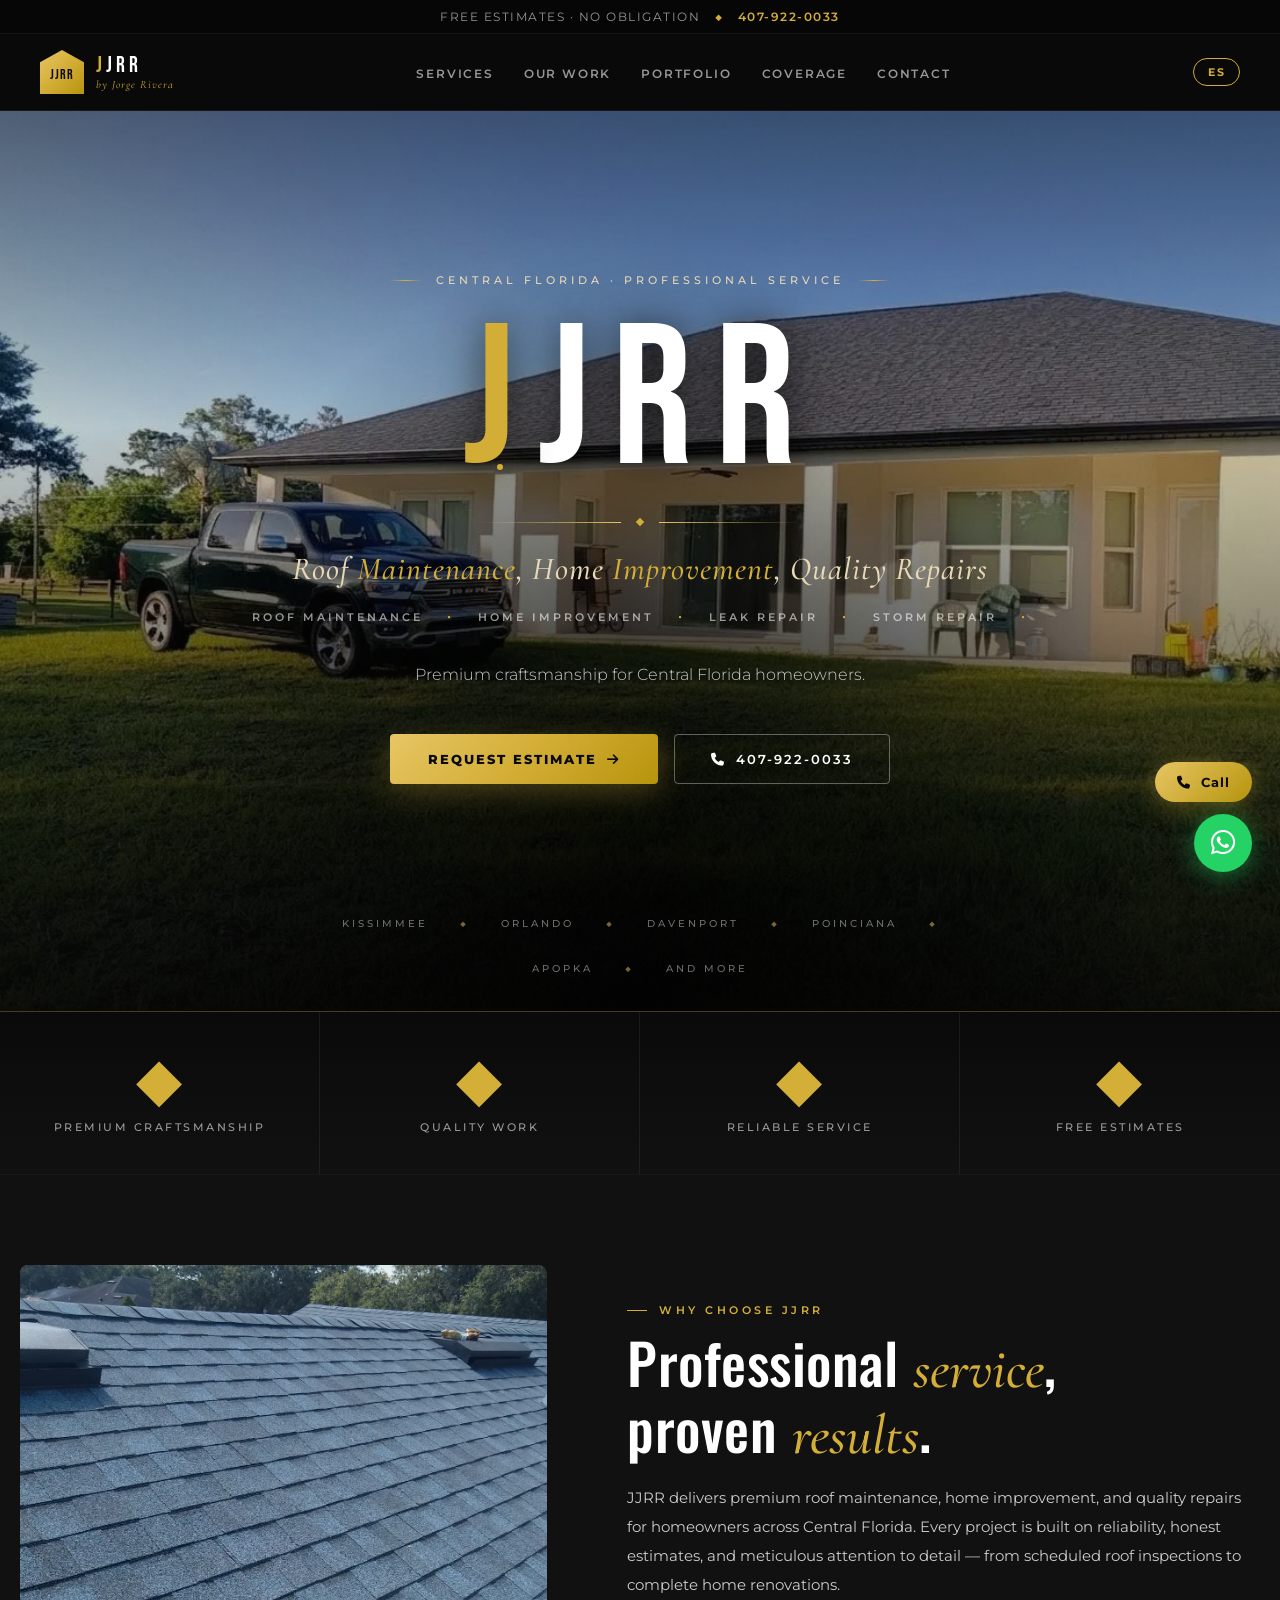
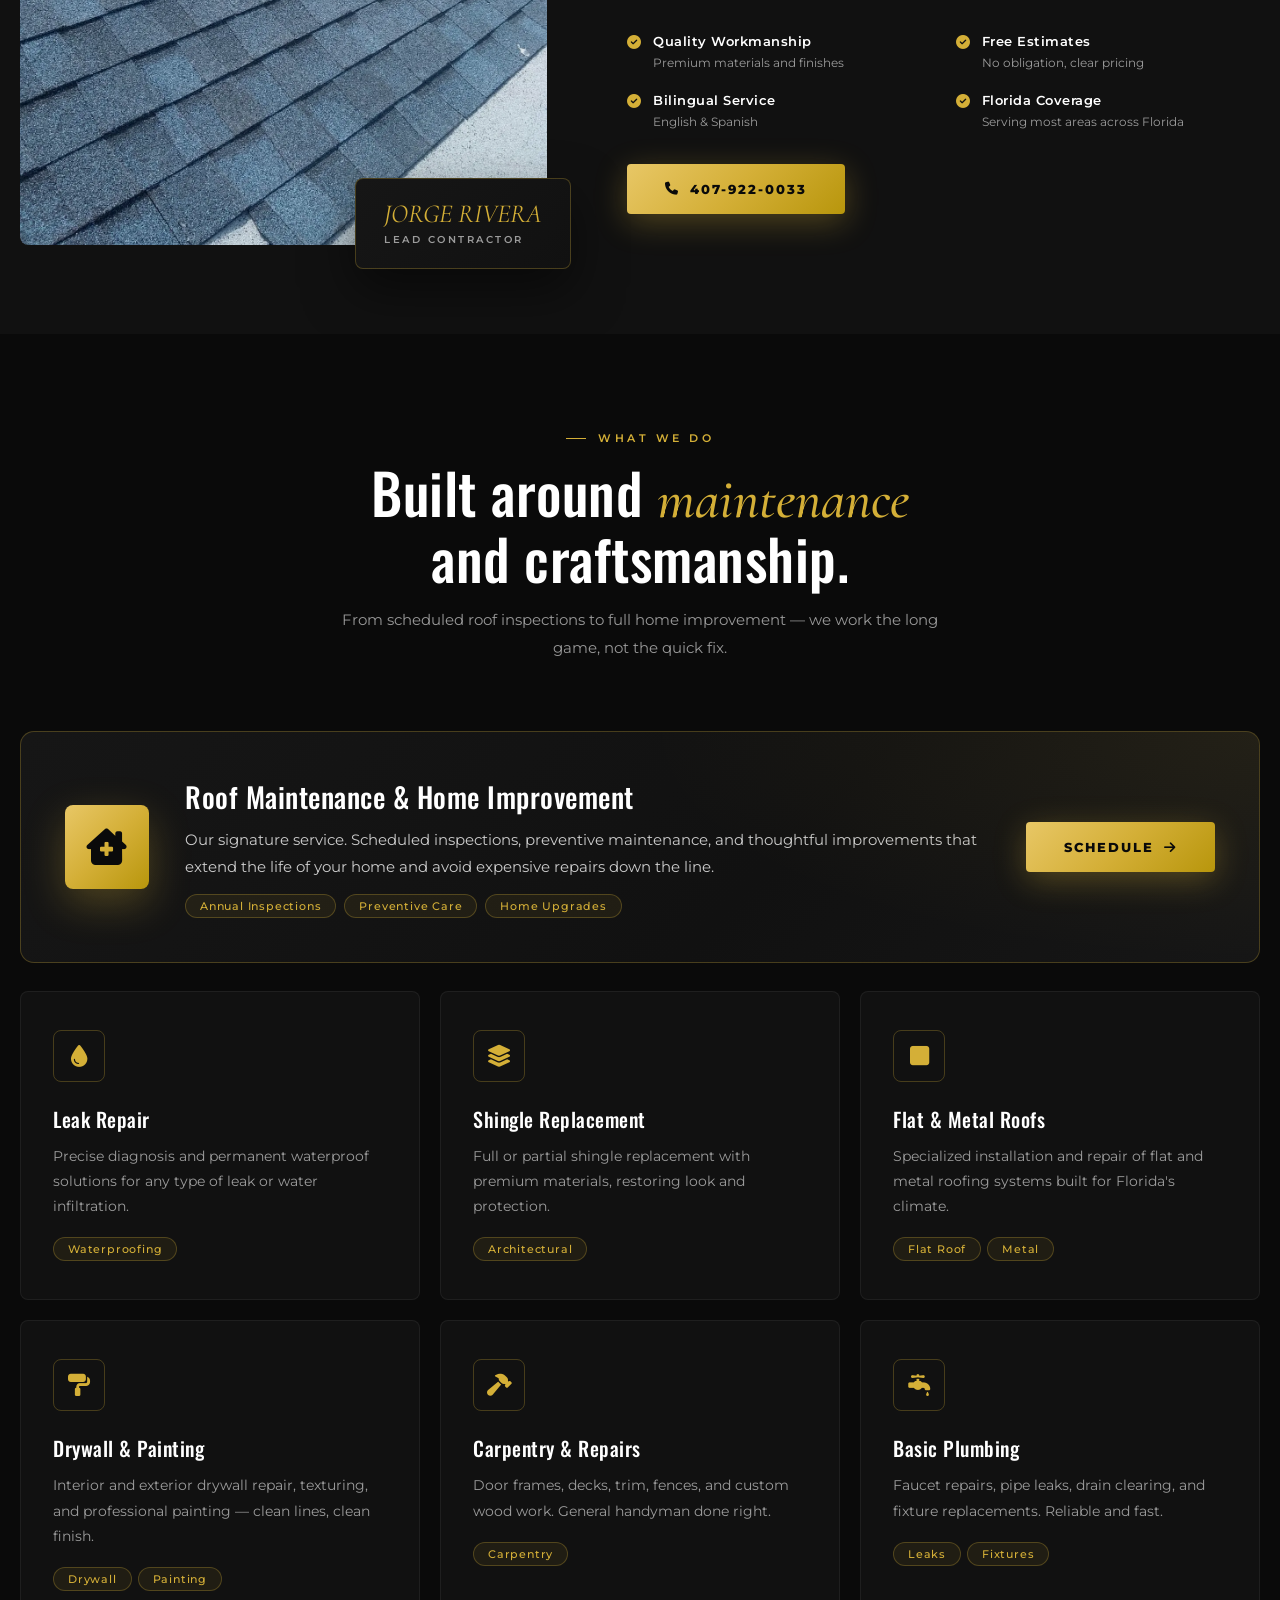
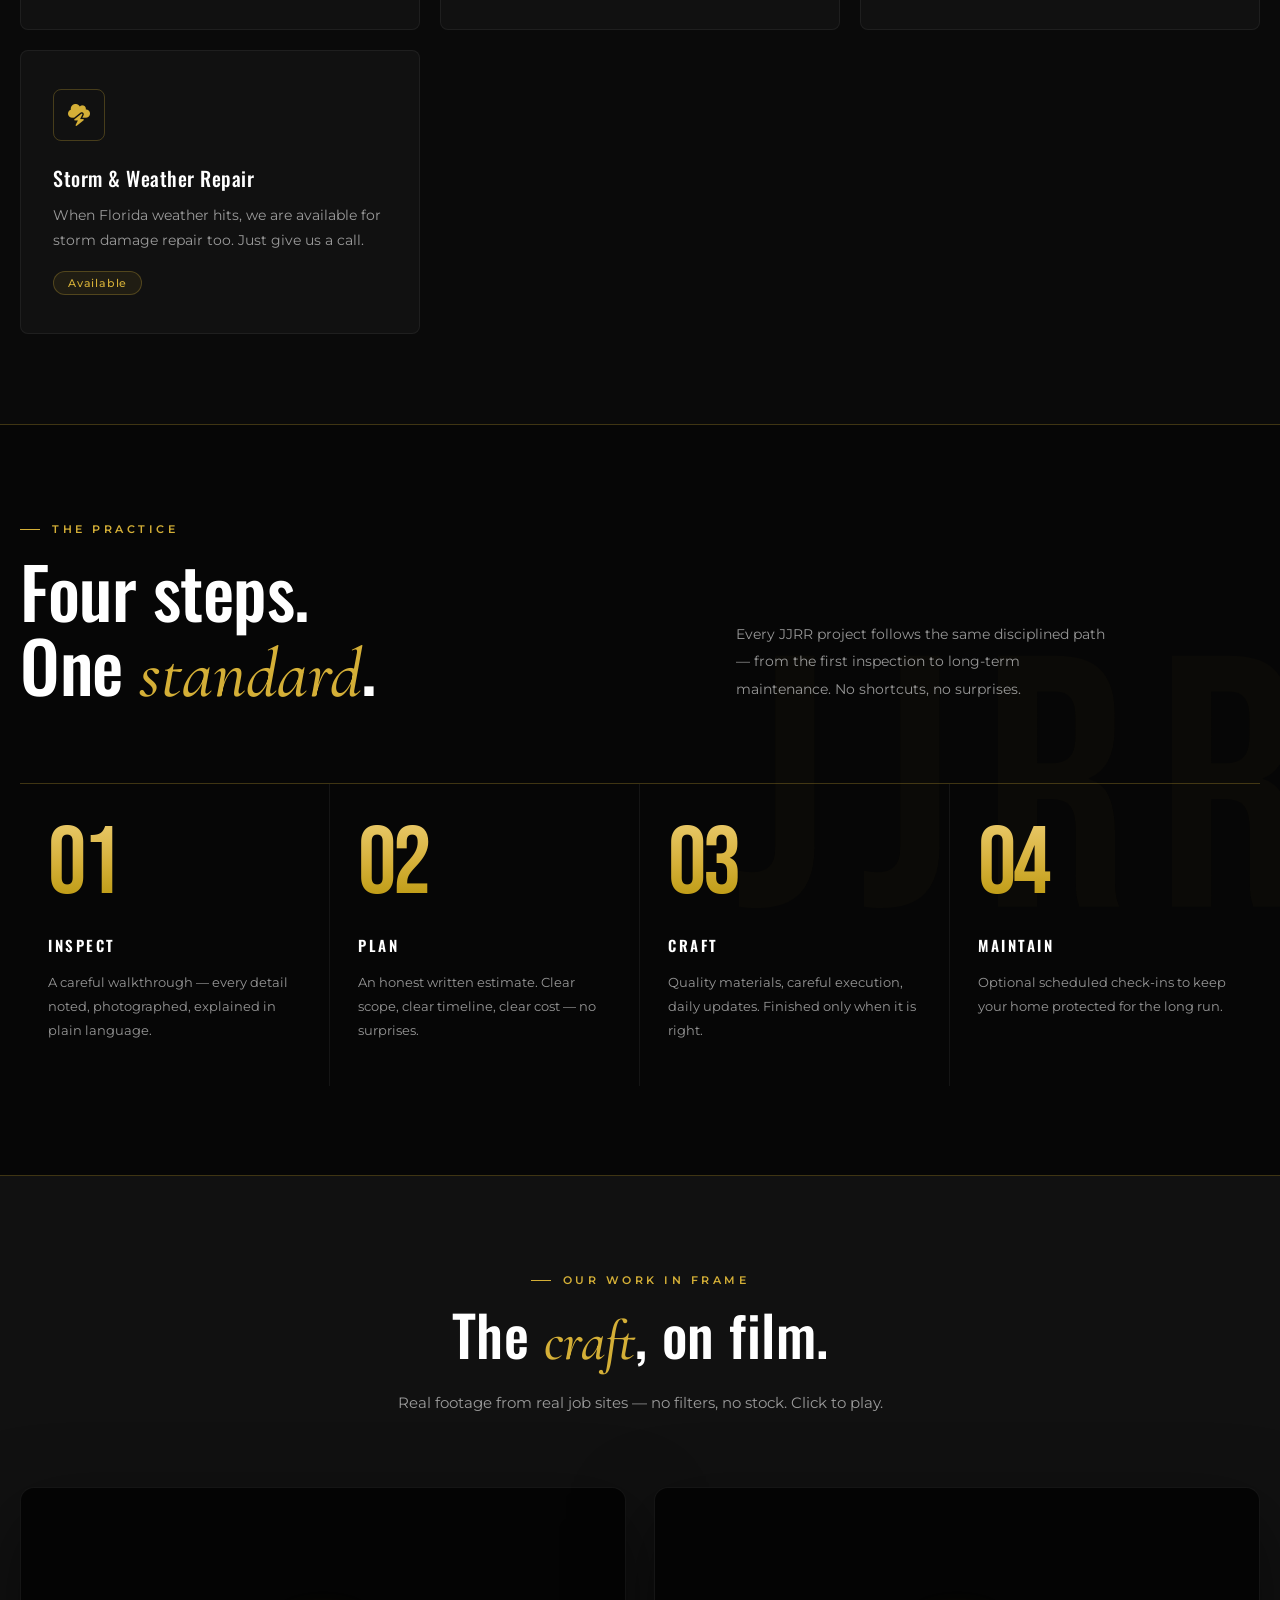
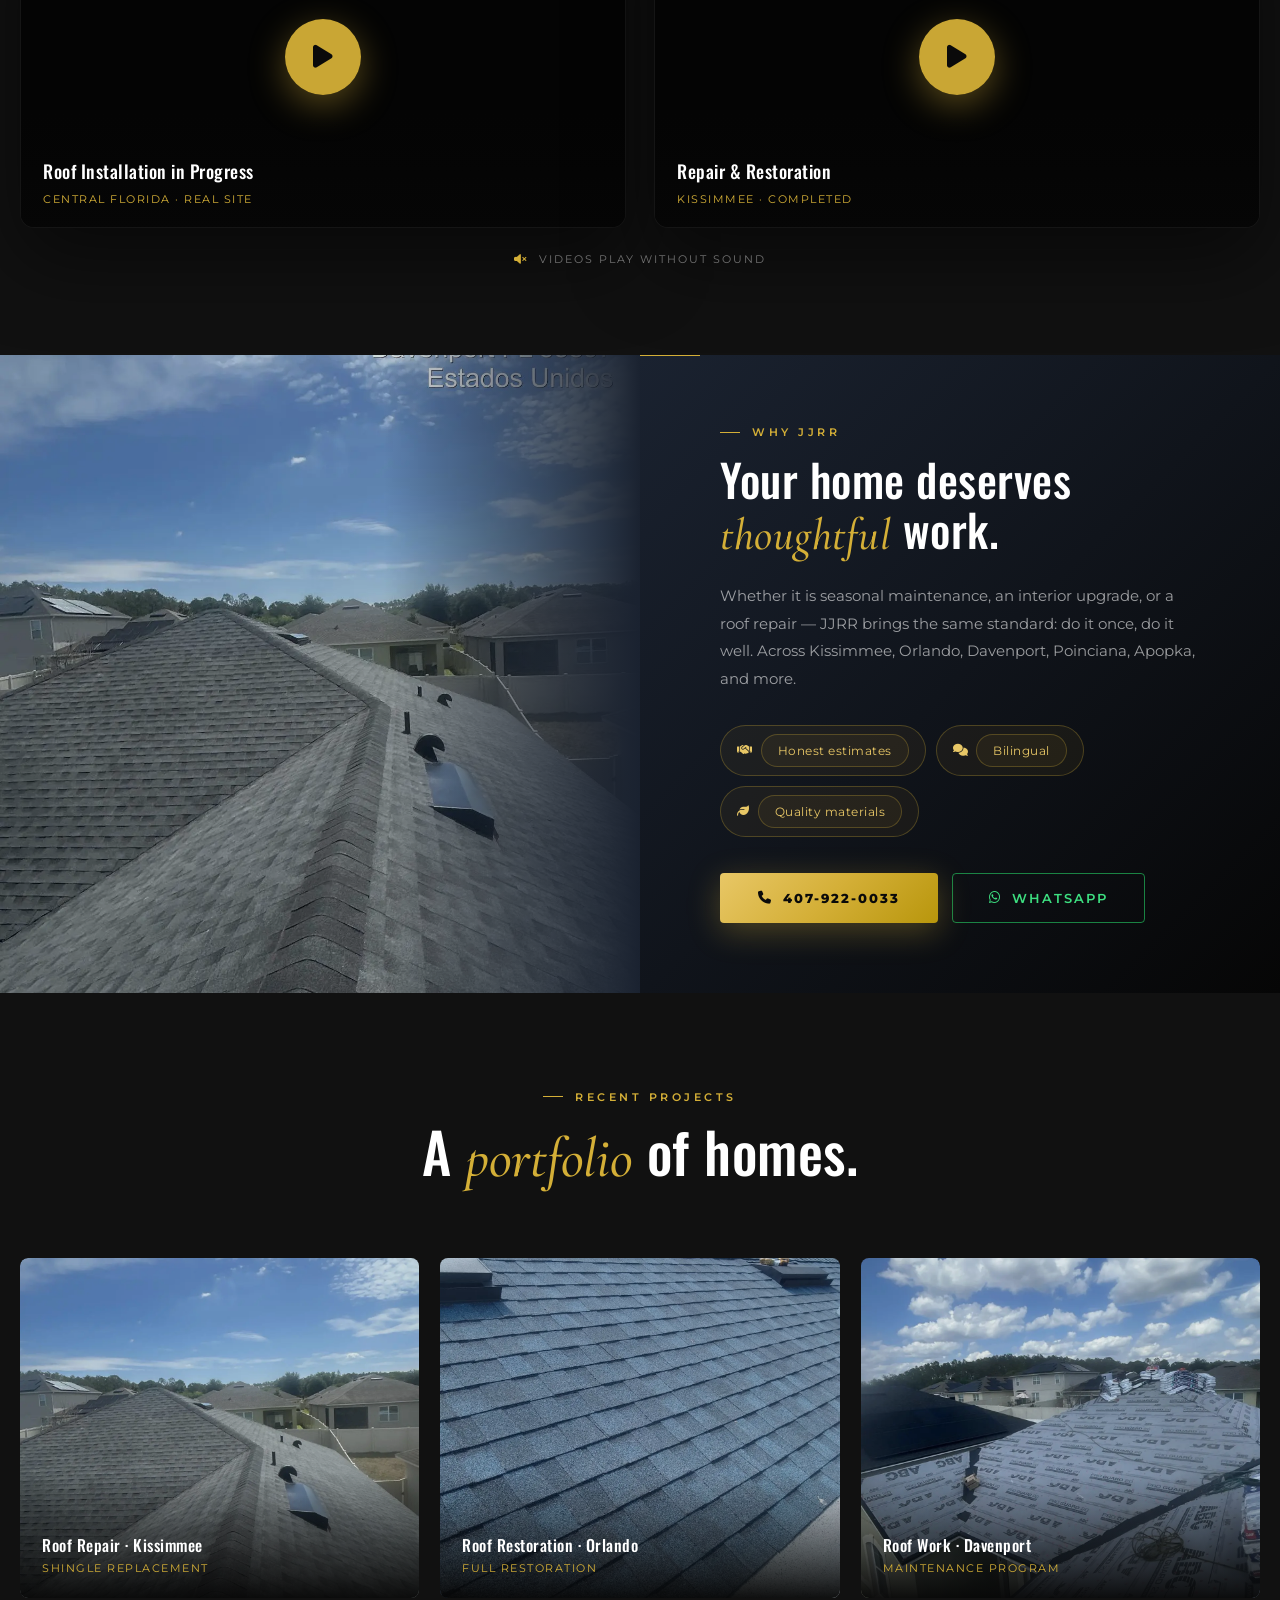
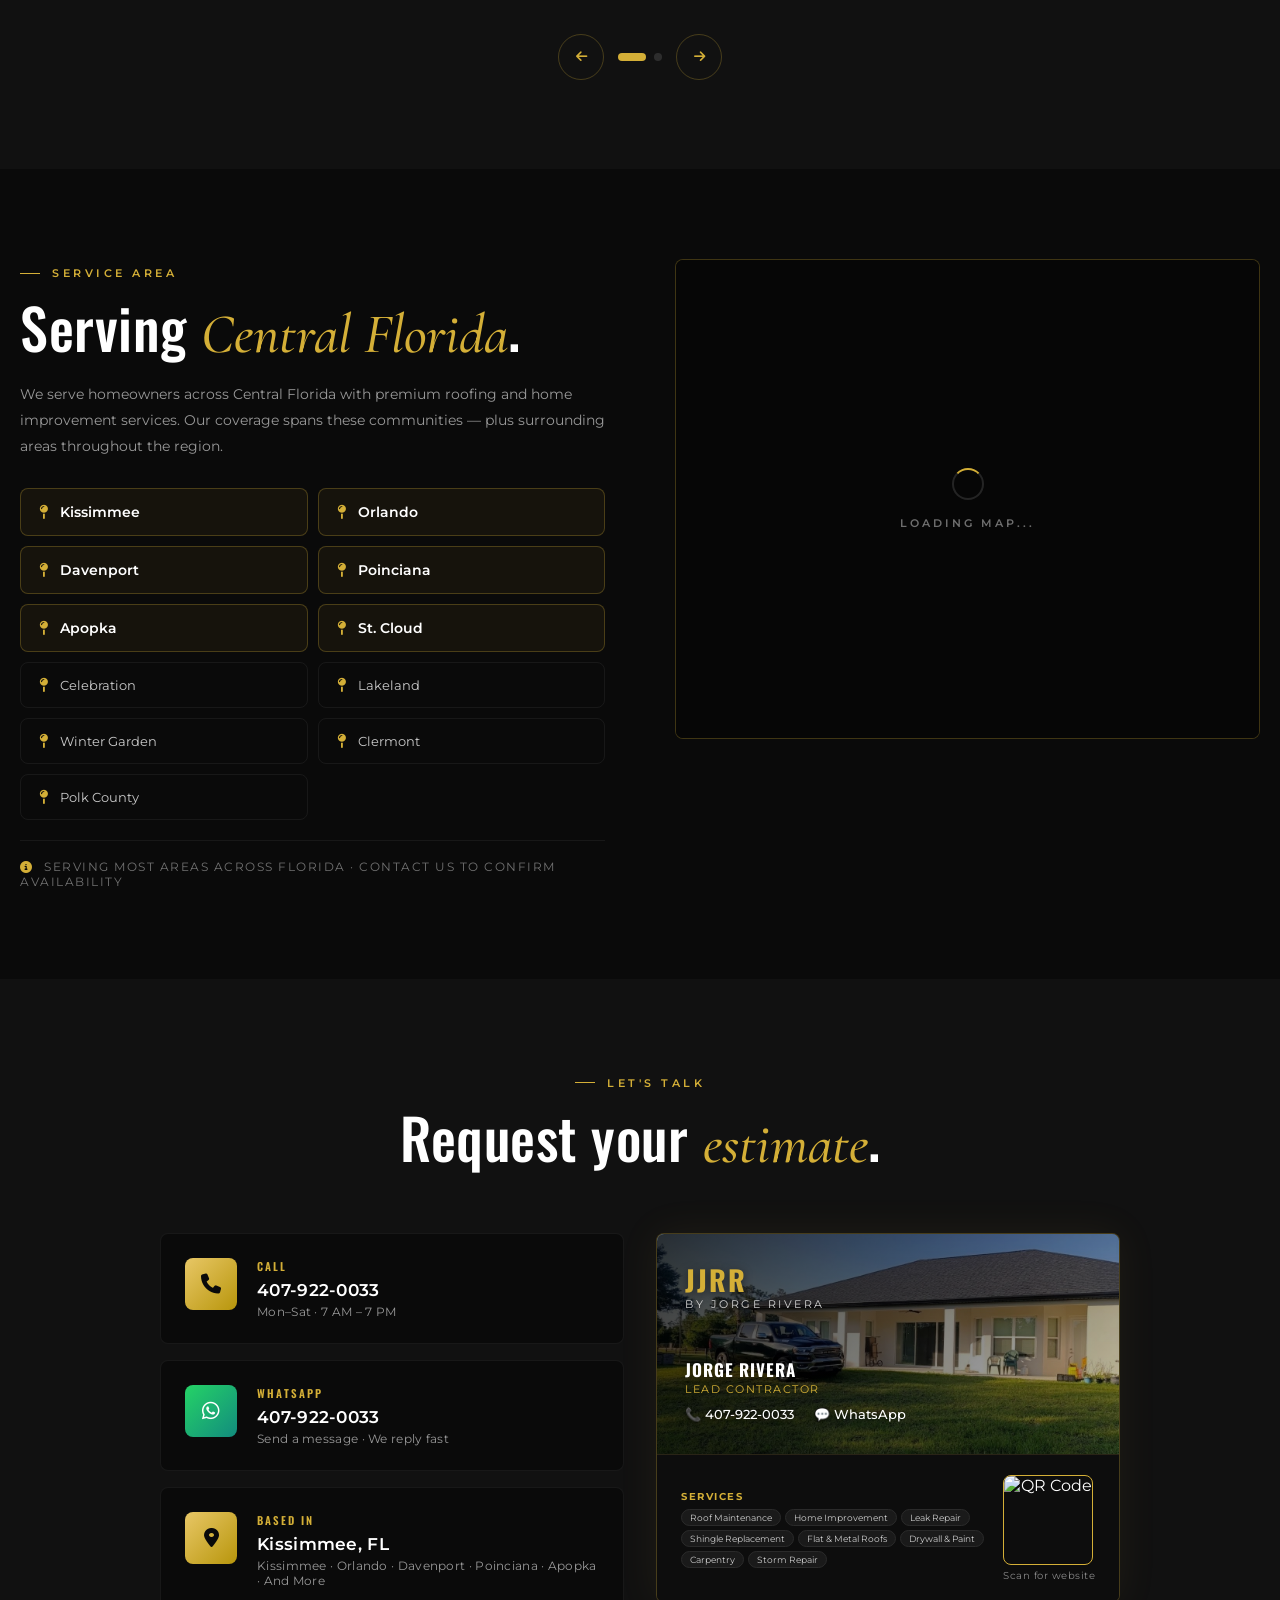
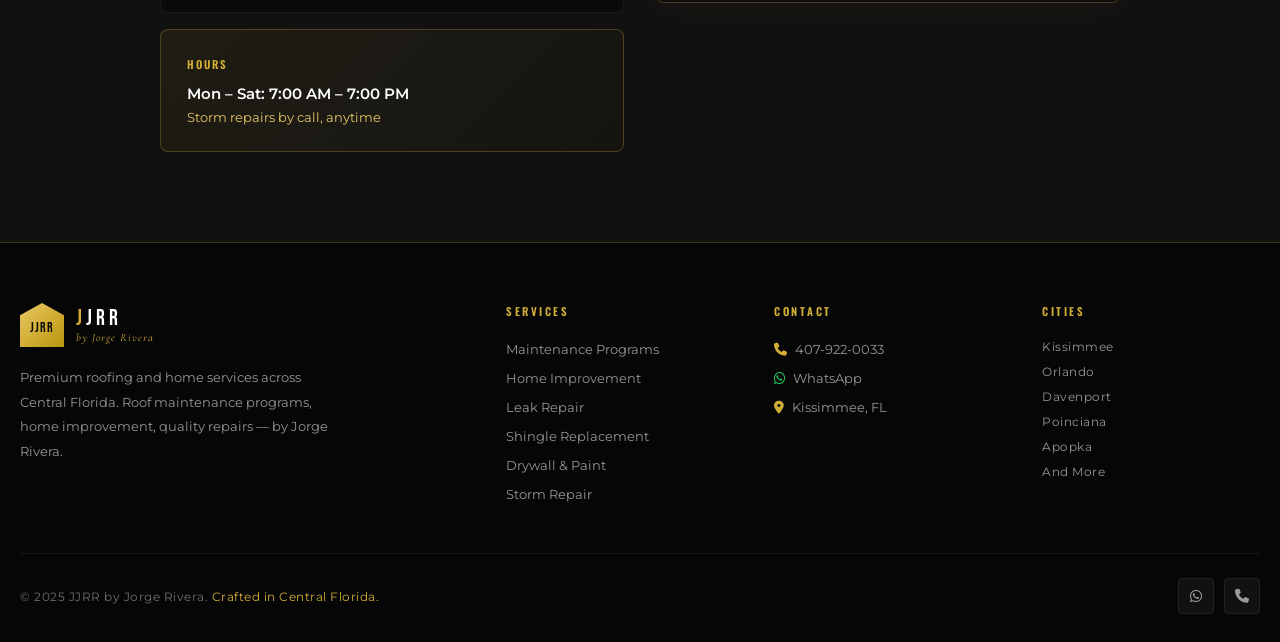
==== commit 066825b9: "Add business card with QR code to contact section" ====
--- a/index.html
+++ b/index.html
@@ -698,6 +698,44 @@
         </div>
       </div>
 
+      <div class="contact-card reveal">
+        <div class="card-bg">
+          <div class="card-brand">
+            <h3>JJRR</h3>
+            <small>by Jorge Rivera</small>
+          </div>
+          <div class="card-name">
+            <h4>JORGE RIVERA</h4>
+            <p data-en>Lead Contractor</p>
+            <p data-es>Contratista Principal</p>
+            <div class="card-links">
+              <a href="tel:+14079220033">📞 407-922-0033</a>
+              <a href="https://wa.me/14079220033">💬 WhatsApp</a>
+            </div>
+          </div>
+        </div>
+        <div class="card-bottom">
+          <div class="card-services">
+            <h5 data-en>Services</h5>
+            <h5 data-es>Servicios</h5>
+            <div class="tags">
+              <span>Roof Maintenance</span>
+              <span>Home Improvement</span>
+              <span>Leak Repair</span>
+              <span>Shingle Replacement</span>
+              <span>Flat &amp; Metal Roofs</span>
+              <span>Drywall &amp; Paint</span>
+              <span>Carpentry</span>
+              <span>Storm Repair</span>
+            </div>
+          </div>
+          <div class="card-qr">
+            <img src="https://api.qrserver.com/v1/create-qr-code/?size=300x300&data=https://leafy-sprite-4343c8.netlify.app/" alt="QR Code">
+            <p data-en>Scan for website</p>
+            <p data-es>Escanee el sitio</p>
+          </div>
+        </div>
+      </div>
 
     </div>
   </section>
--- a/styles.css
+++ b/styles.css
@@ -1486,11 +1486,130 @@
 #contact { background: var(--bg-2); }
 
 .contact-inner {
-  max-width: 640px;
+  display: grid;
+  grid-template-columns: 1fr 1fr;
+  gap: 32px;
+  max-width: 960px;
   margin: 0 auto;
+  align-items: start;
 }
 
 .contact-info { display: flex; flex-direction: column; gap: 16px; }
+
+.contact-card {
+  background: #111;
+  border: 1px solid var(--line-gold);
+  border-radius: var(--radius-md);
+  overflow: hidden;
+  box-shadow: 0 0 40px rgba(201,168,76,.08);
+}
+.contact-card .card-bg {
+  background: url('fondo.jpg') center / cover no-repeat;
+  position: relative;
+  padding: 32px 28px;
+  min-height: 220px;
+  display: flex;
+  flex-direction: column;
+  justify-content: space-between;
+}
+.contact-card .card-bg::after {
+  content: '';
+  position: absolute;
+  inset: 0;
+  background: linear-gradient(135deg, rgba(0,0,0,.8) 0%, rgba(0,0,0,.4) 70%, rgba(0,0,0,.2) 100%);
+}
+.contact-card .card-bg > * { position: relative; z-index: 1; }
+.contact-card .card-brand h3 {
+  font-size: 28px;
+  font-weight: 800;
+  letter-spacing: 2px;
+  color: var(--gold);
+  line-height: 1;
+  text-shadow: 0 2px 8px rgba(0,0,0,.5);
+}
+.contact-card .card-brand small {
+  display: block;
+  font-size: 11px;
+  color: #d4d4d4;
+  letter-spacing: 2.5px;
+  text-transform: uppercase;
+  margin-top: 3px;
+  text-shadow: 0 1px 4px rgba(0,0,0,.5);
+}
+.contact-card .card-name {
+  margin-top: 16px;
+}
+.contact-card .card-name h4 {
+  font-size: 17px;
+  font-weight: 700;
+  color: #fff;
+  letter-spacing: 1px;
+  text-shadow: 0 1px 6px rgba(0,0,0,.5);
+}
+.contact-card .card-name p {
+  font-size: 11px;
+  color: var(--gold);
+  letter-spacing: 1.5px;
+  text-transform: uppercase;
+}
+.contact-card .card-links {
+  display: flex;
+  gap: 20px;
+  margin-top: 10px;
+}
+.contact-card .card-links a {
+  color: #fff;
+  text-decoration: none;
+  font-size: 13px;
+  font-weight: 500;
+  text-shadow: 0 1px 4px rgba(0,0,0,.5);
+  transition: color .2s;
+}
+.contact-card .card-links a:hover { color: var(--gold); }
+.contact-card .card-bottom {
+  display: grid;
+  grid-template-columns: 1fr auto;
+  gap: 16px;
+  padding: 20px 24px;
+  align-items: center;
+  background: #0d0d0d;
+  border-top: 1px solid rgba(201,168,76,.15);
+}
+.contact-card .card-qr {
+  text-align: center;
+}
+.contact-card .card-qr img {
+  width: 90px;
+  height: 90px;
+  border-radius: 8px;
+  border: 1.5px solid var(--gold);
+}
+.contact-card .card-qr p {
+  color: #888;
+  font-size: 10px;
+  margin-top: 4px;
+  letter-spacing: .5px;
+}
+.contact-card .card-services h5 {
+  color: var(--gold);
+  font-size: 10px;
+  letter-spacing: 1.5px;
+  text-transform: uppercase;
+  margin-bottom: 6px;
+}
+.contact-card .card-services .tags {
+  display: flex;
+  flex-wrap: wrap;
+  gap: 4px;
+}
+.contact-card .card-services .tags span {
+  background: #1a1a1a;
+  border: 1px solid #2a2a2a;
+  color: #ccc;
+  font-size: 9px;
+  padding: 2px 8px;
+  border-radius: 50px;
+}
 
 .contact-item {
   display: flex;
